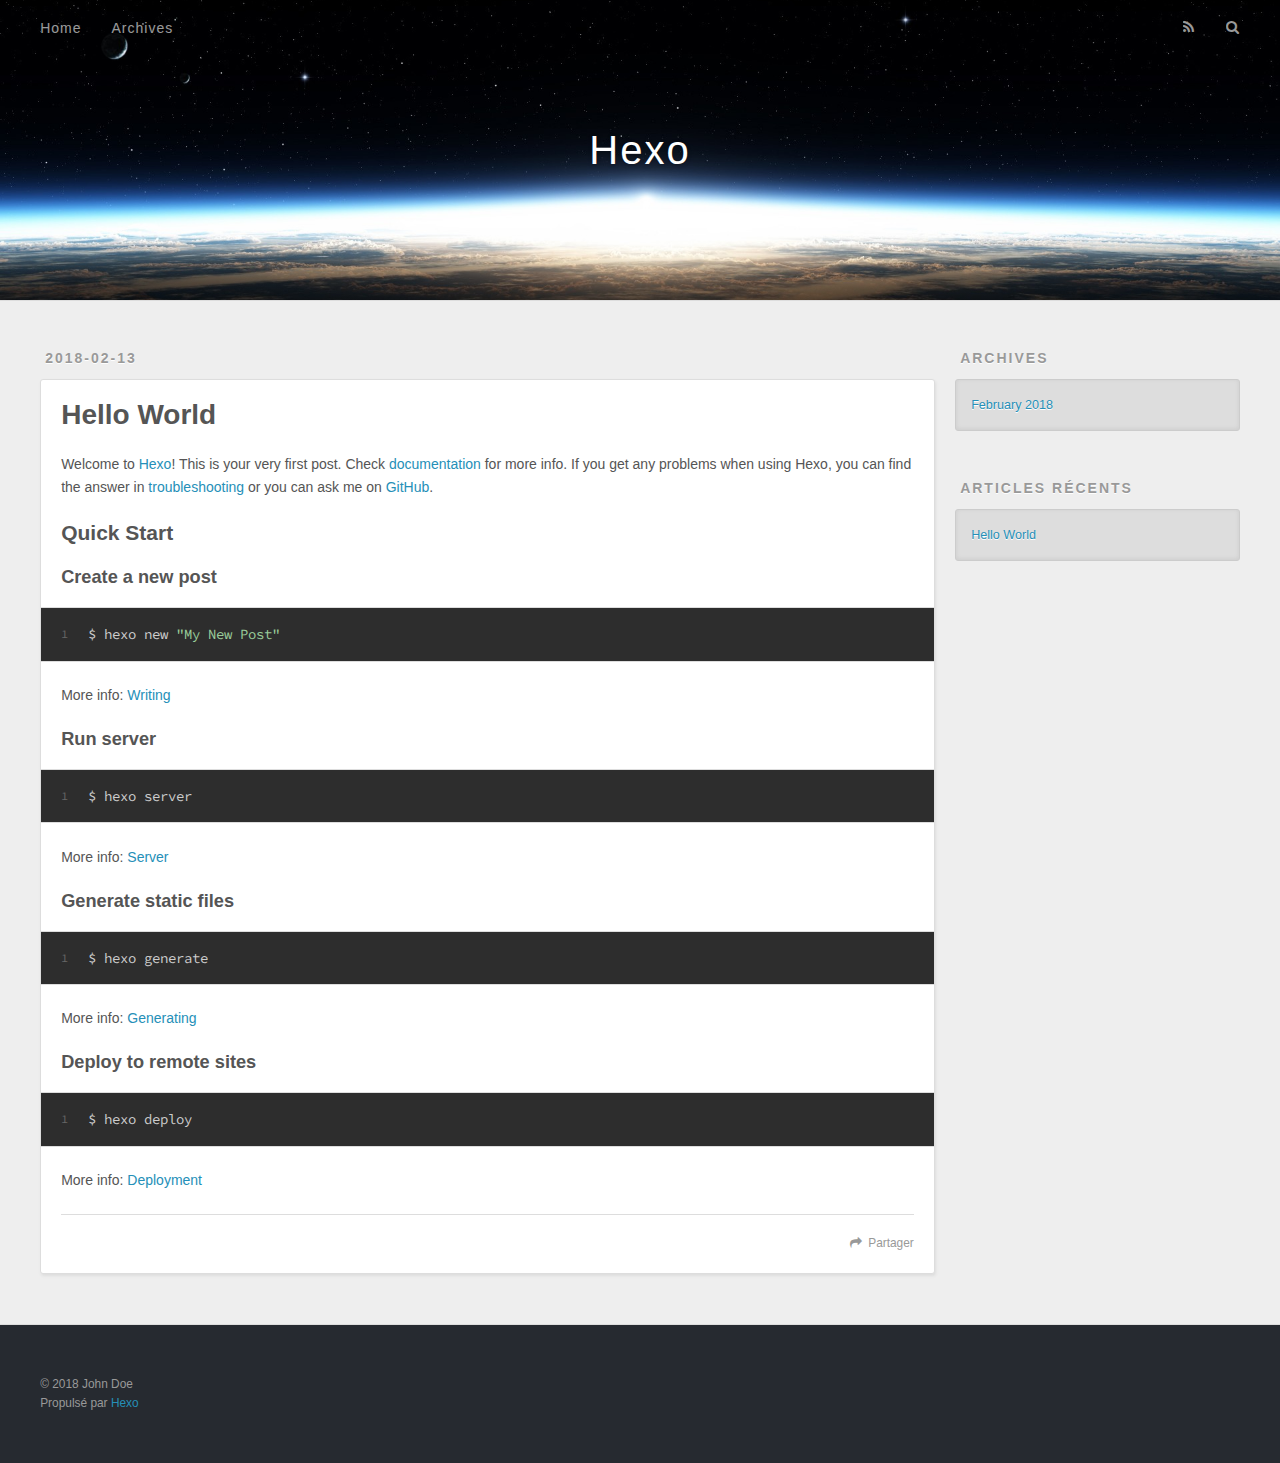
==== index.html @ 567a00db "Site updated: 2018-02-13 11:32:02" ====
<!DOCTYPE html>
<html>
<head>
  <meta charset="utf-8">
  

  
  <title>Hexo</title>
  <meta name="viewport" content="width=device-width, initial-scale=1, maximum-scale=1">
  <meta property="og:type" content="website">
<meta property="og:title" content="Hexo">
<meta property="og:url" content="http://yoursite.com/index.html">
<meta property="og:site_name" content="Hexo">
<meta name="twitter:card" content="summary">
<meta name="twitter:title" content="Hexo">
  
    <link rel="alternate" href="/atom.xml" title="Hexo" type="application/atom+xml">
  
  
    <link rel="icon" href="/favicon.png">
  
  
    <link href="//fonts.googleapis.com/css?family=Source+Code+Pro" rel="stylesheet" type="text/css">
  
  <link rel="stylesheet" href="/css/style.css">
</head>

<body>
  <div id="container">
    <div id="wrap">
      <header id="header">
  <div id="banner"></div>
  <div id="header-outer" class="outer">
    <div id="header-title" class="inner">
      <h1 id="logo-wrap">
        <a href="/" id="logo">Hexo</a>
      </h1>
      
    </div>
    <div id="header-inner" class="inner">
      <nav id="main-nav">
        <a id="main-nav-toggle" class="nav-icon"></a>
        
          <a class="main-nav-link" href="/">Home</a>
        
          <a class="main-nav-link" href="/archives">Archives</a>
        
      </nav>
      <nav id="sub-nav">
        
          <a id="nav-rss-link" class="nav-icon" href="/atom.xml" title="Flux RSS"></a>
        
        <a id="nav-search-btn" class="nav-icon" title="Rechercher"></a>
      </nav>
      <div id="search-form-wrap">
        <form action="//google.com/search" method="get" accept-charset="UTF-8" class="search-form"><input type="search" name="q" class="search-form-input" placeholder="Search"><button type="submit" class="search-form-submit">&#xF002;</button><input type="hidden" name="sitesearch" value="http://yoursite.com"></form>
      </div>
    </div>
  </div>
</header>
      <div class="outer">
        <section id="main">
  
    <article id="post-hello-world" class="article article-type-post" itemscope itemprop="blogPost">
  <div class="article-meta">
    <a href="/2018/02/13/hello-world/" class="article-date">
  <time datetime="2018-02-13T03:14:05.000Z" itemprop="datePublished">2018-02-13</time>
</a>
    
  </div>
  <div class="article-inner">
    
    
      <header class="article-header">
        
  
    <h1 itemprop="name">
      <a class="article-title" href="/2018/02/13/hello-world/">Hello World</a>
    </h1>
  

      </header>
    
    <div class="article-entry" itemprop="articleBody">
      
        <p>Welcome to <a href="https://hexo.io/" target="_blank" rel="noopener">Hexo</a>! This is your very first post. Check <a href="https://hexo.io/docs/" target="_blank" rel="noopener">documentation</a> for more info. If you get any problems when using Hexo, you can find the answer in <a href="https://hexo.io/docs/troubleshooting.html" target="_blank" rel="noopener">troubleshooting</a> or you can ask me on <a href="https://github.com/hexojs/hexo/issues" target="_blank" rel="noopener">GitHub</a>.</p>
<h2 id="Quick-Start"><a href="#Quick-Start" class="headerlink" title="Quick Start"></a>Quick Start</h2><h3 id="Create-a-new-post"><a href="#Create-a-new-post" class="headerlink" title="Create a new post"></a>Create a new post</h3><figure class="highlight bash"><table><tr><td class="gutter"><pre><span class="line">1</span><br></pre></td><td class="code"><pre><span class="line">$ hexo new <span class="string">"My New Post"</span></span><br></pre></td></tr></table></figure>
<p>More info: <a href="https://hexo.io/docs/writing.html" target="_blank" rel="noopener">Writing</a></p>
<h3 id="Run-server"><a href="#Run-server" class="headerlink" title="Run server"></a>Run server</h3><figure class="highlight bash"><table><tr><td class="gutter"><pre><span class="line">1</span><br></pre></td><td class="code"><pre><span class="line">$ hexo server</span><br></pre></td></tr></table></figure>
<p>More info: <a href="https://hexo.io/docs/server.html" target="_blank" rel="noopener">Server</a></p>
<h3 id="Generate-static-files"><a href="#Generate-static-files" class="headerlink" title="Generate static files"></a>Generate static files</h3><figure class="highlight bash"><table><tr><td class="gutter"><pre><span class="line">1</span><br></pre></td><td class="code"><pre><span class="line">$ hexo generate</span><br></pre></td></tr></table></figure>
<p>More info: <a href="https://hexo.io/docs/generating.html" target="_blank" rel="noopener">Generating</a></p>
<h3 id="Deploy-to-remote-sites"><a href="#Deploy-to-remote-sites" class="headerlink" title="Deploy to remote sites"></a>Deploy to remote sites</h3><figure class="highlight bash"><table><tr><td class="gutter"><pre><span class="line">1</span><br></pre></td><td class="code"><pre><span class="line">$ hexo deploy</span><br></pre></td></tr></table></figure>
<p>More info: <a href="https://hexo.io/docs/deployment.html" target="_blank" rel="noopener">Deployment</a></p>

      
    </div>
    <footer class="article-footer">
      <a data-url="http://yoursite.com/2018/02/13/hello-world/" data-id="cjdl3b79p00005f1wdzavxaqc" class="article-share-link">Partager</a>
      
      
    </footer>
  </div>
  
</article>


  


</section>
        
          <aside id="sidebar">
  
    

  
    

  
    
  
    
  <div class="widget-wrap">
    <h3 class="widget-title">Archives</h3>
    <div class="widget">
      <ul class="archive-list"><li class="archive-list-item"><a class="archive-list-link" href="/archives/2018/02/">February 2018</a></li></ul>
    </div>
  </div>


  
    
  <div class="widget-wrap">
    <h3 class="widget-title">Articles récents</h3>
    <div class="widget">
      <ul>
        
          <li>
            <a href="/2018/02/13/hello-world/">Hello World</a>
          </li>
        
      </ul>
    </div>
  </div>

  
</aside>
        
      </div>
      <footer id="footer">
  
  <div class="outer">
    <div id="footer-info" class="inner">
      &copy; 2018 John Doe<br>
      Propulsé par <a href="http://hexo.io/" target="_blank">Hexo</a>
    </div>
  </div>
</footer>
    </div>
    <nav id="mobile-nav">
  
    <a href="/" class="mobile-nav-link">Home</a>
  
    <a href="/archives" class="mobile-nav-link">Archives</a>
  
</nav>
    

<script src="//ajax.googleapis.com/ajax/libs/jquery/2.0.3/jquery.min.js"></script>


  <link rel="stylesheet" href="/fancybox/jquery.fancybox.css">
  <script src="/fancybox/jquery.fancybox.pack.js"></script>


<script src="/js/script.js"></script>



  </div>
</body>
</html>
---- css/style.css ----
body {
  width: 100%;
}
body:before,
body:after {
  content: "";
  display: table;
}
body:after {
  clear: both;
}
html,
body,
div,
span,
applet,
object,
iframe,
h1,
h2,
h3,
h4,
h5,
h6,
p,
blockquote,
pre,
a,
abbr,
acronym,
address,
big,
cite,
code,
del,
dfn,
em,
img,
ins,
kbd,
q,
s,
samp,
small,
strike,
strong,
sub,
sup,
tt,
var,
dl,
dt,
dd,
ol,
ul,
li,
fieldset,
form,
label,
legend,
table,
caption,
tbody,
tfoot,
thead,
tr,
th,
td {
  margin: 0;
  padding: 0;
  border: 0;
  outline: 0;
  font-weight: inherit;
  font-style: inherit;
  font-family: inherit;
  font-size: 100%;
  vertical-align: baseline;
}
body {
  line-height: 1;
  color: #000;
  background: #fff;
}
ol,
ul {
  list-style: none;
}
table {
  border-collapse: separate;
  border-spacing: 0;
  vertical-align: middle;
}
caption,
th,
td {
  text-align: left;
  font-weight: normal;
  vertical-align: middle;
}
a img {
  border: none;
}
input,
button {
  margin: 0;
  padding: 0;
}
input::-moz-focus-inner,
button::-moz-focus-inner {
  border: 0;
  padding: 0;
}
@font-face {
  font-family: FontAwesome;
  font-style: normal;
  font-weight: normal;
  src: url("fonts/fontawesome-webfont.eot?v=#4.0.3");
  src: url("fonts/fontawesome-webfont.eot?#iefix&v=#4.0.3") format("embedded-opentype"), url("fonts/fontawesome-webfont.woff?v=#4.0.3") format("woff"), url("fonts/fontawesome-webfont.ttf?v=#4.0.3") format("truetype"), url("fonts/fontawesome-webfont.svg#fontawesomeregular?v=#4.0.3") format("svg");
}
html,
body,
#container {
  height: 100%;
}
body {
  background: #eee;
  font: 14px -apple-system, BlinkMacSystemFont, "Segoe UI", "Roboto", "Oxygen", "Ubuntu", "Cantarell", "Fira Sans", "Droid Sans", "Helvetica Neue", sans-serif;
  -webkit-text-size-adjust: 100%;
}
.outer {
  max-width: 1220px;
  margin: 0 auto;
  padding: 0 20px;
}
.outer:before,
.outer:after {
  content: "";
  display: table;
}
.outer:after {
  clear: both;
}
.inner {
  display: inline;
  float: left;
  width: 98.33333333333333%;
  margin: 0 0.833333333333333%;
}
.left,
.alignleft {
  float: left;
}
.right,
.alignright {
  float: right;
}
.clear {
  clear: both;
}
#container {
  position: relative;
}
.mobile-nav-on {
  overflow: hidden;
}
#wrap {
  height: 100%;
  width: 100%;
  position: absolute;
  top: 0;
  left: 0;
  -webkit-transition: 0.2s ease-out;
  -moz-transition: 0.2s ease-out;
  -ms-transition: 0.2s ease-out;
  transition: 0.2s ease-out;
  z-index: 1;
  background: #eee;
}
.mobile-nav-on #wrap {
  left: 280px;
}
@media screen and (min-width: 768px) {
  #main {
    display: inline;
    float: left;
    width: 73.33333333333333%;
    margin: 0 0.833333333333333%;
  }
}
.article-date,
.article-category-link,
.archive-year,
.widget-title {
  text-decoration: none;
  text-transform: uppercase;
  letter-spacing: 2px;
  color: #999;
  margin-bottom: 1em;
  margin-left: 5px;
  line-height: 1em;
  text-shadow: 0 1px #fff;
  font-weight: bold;
}
.article-inner,
.archive-article-inner {
  background: #fff;
  -webkit-box-shadow: 1px 2px 3px #ddd;
  box-shadow: 1px 2px 3px #ddd;
  border: 1px solid #ddd;
  border-radius: 3px;
}
.article-entry h1,
.widget h1 {
  font-size: 2em;
}
.article-entry h2,
.widget h2 {
  font-size: 1.5em;
}
.article-entry h3,
.widget h3 {
  font-size: 1.3em;
}
.article-entry h4,
.widget h4 {
  font-size: 1.2em;
}
.article-entry h5,
.widget h5 {
  font-size: 1em;
}
.article-entry h6,
.widget h6 {
  font-size: 1em;
  color: #999;
}
.article-entry hr,
.widget hr {
  border: 1px dashed #ddd;
}
.article-entry strong,
.widget strong {
  font-weight: bold;
}
.article-entry em,
.widget em,
.article-entry cite,
.widget cite {
  font-style: italic;
}
.article-entry sup,
.widget sup,
.article-entry sub,
.widget sub {
  font-size: 0.75em;
  line-height: 0;
  position: relative;
  vertical-align: baseline;
}
.article-entry sup,
.widget sup {
  top: -0.5em;
}
.article-entry sub,
.widget sub {
  bottom: -0.2em;
}
.article-entry small,
.widget small {
  font-size: 0.85em;
}
.article-entry acronym,
.widget acronym,
.article-entry abbr,
.widget abbr {
  border-bottom: 1px dotted;
}
.article-entry ul,
.widget ul,
.article-entry ol,
.widget ol,
.article-entry dl,
.widget dl {
  margin: 0 20px;
  line-height: 1.6em;
}
.article-entry ul ul,
.widget ul ul,
.article-entry ol ul,
.widget ol ul,
.article-entry ul ol,
.widget ul ol,
.article-entry ol ol,
.widget ol ol {
  margin-top: 0;
  margin-bottom: 0;
}
.article-entry ul,
.widget ul {
  list-style: disc;
}
.article-entry ol,
.widget ol {
  list-style: decimal;
}
.article-entry dt,
.widget dt {
  font-weight: bold;
}
#header {
  height: 300px;
  position: relative;
  border-bottom: 1px solid #ddd;
}
#header:before,
#header:after {
  content: "";
  position: absolute;
  left: 0;
  right: 0;
  height: 40px;
}
#header:before {
  top: 0;
  background: -webkit-linear-gradient(rgba(0,0,0,0.2), transparent);
  background: -moz-linear-gradient(rgba(0,0,0,0.2), transparent);
  background: -ms-linear-gradient(rgba(0,0,0,0.2), transparent);
  background: linear-gradient(rgba(0,0,0,0.2), transparent);
}
#header:after {
  bottom: 0;
  background: -webkit-linear-gradient(transparent, rgba(0,0,0,0.2));
  background: -moz-linear-gradient(transparent, rgba(0,0,0,0.2));
  background: -ms-linear-gradient(transparent, rgba(0,0,0,0.2));
  background: linear-gradient(transparent, rgba(0,0,0,0.2));
}
#header-outer {
  height: 100%;
  position: relative;
}
#header-inner {
  position: relative;
  overflow: hidden;
}
#banner {
  position: absolute;
  top: 0;
  left: 0;
  width: 100%;
  height: 100%;
  background: url("images/banner.jpg") center #000;
  -webkit-background-size: cover;
  -moz-background-size: cover;
  background-size: cover;
  z-index: -1;
}
#header-title {
  text-align: center;
  height: 40px;
  position: absolute;
  top: 50%;
  left: 0;
  margin-top: -20px;
}
#logo,
#subtitle {
  text-decoration: none;
  color: #fff;
  font-weight: 300;
  text-shadow: 0 1px 4px rgba(0,0,0,0.3);
}
#logo {
  font-size: 40px;
  line-height: 40px;
  letter-spacing: 2px;
}
#subtitle {
  font-size: 16px;
  line-height: 16px;
  letter-spacing: 1px;
}
#subtitle-wrap {
  margin-top: 16px;
}
#main-nav {
  float: left;
  margin-left: -15px;
}
.nav-icon,
.main-nav-link {
  float: left;
  color: #fff;
  opacity: 0.6;
  text-decoration: none;
  text-shadow: 0 1px rgba(0,0,0,0.2);
  -webkit-transition: opacity 0.2s;
  -moz-transition: opacity 0.2s;
  -ms-transition: opacity 0.2s;
  transition: opacity 0.2s;
  display: block;
  padding: 20px 15px;
}
.nav-icon:hover,
.main-nav-link:hover {
  opacity: 1;
}
.nav-icon {
  font-family: FontAwesome;
  text-align: center;
  font-size: 14px;
  width: 14px;
  height: 14px;
  padding: 20px 15px;
  position: relative;
  cursor: pointer;
}
.main-nav-link {
  font-weight: 300;
  letter-spacing: 1px;
}
@media screen and (max-width: 479px) {
  .main-nav-link {
    display: none;
  }
}
#main-nav-toggle {
  display: none;
}
#main-nav-toggle:before {
  content: "\f0c9";
}
@media screen and (max-width: 479px) {
  #main-nav-toggle {
    display: block;
  }
}
#sub-nav {
  float: right;
  margin-right: -15px;
}
#nav-rss-link:before {
  content: "\f09e";
}
#nav-search-btn:before {
  content: "\f002";
}
#search-form-wrap {
  position: absolute;
  top: 15px;
  width: 150px;
  height: 30px;
  right: -150px;
  opacity: 0;
  -webkit-transition: 0.2s ease-out;
  -moz-transition: 0.2s ease-out;
  -ms-transition: 0.2s ease-out;
  transition: 0.2s ease-out;
}
#search-form-wrap.on {
  opacity: 1;
  right: 0;
}
@media screen and (max-width: 479px) {
  #search-form-wrap {
    width: 100%;
    right: -100%;
  }
}
.search-form {
  position: absolute;
  top: 0;
  left: 0;
  right: 0;
  background: #fff;
  padding: 5px 15px;
  border-radius: 15px;
  -webkit-box-shadow: 0 0 10px rgba(0,0,0,0.3);
  box-shadow: 0 0 10px rgba(0,0,0,0.3);
}
.search-form-input {
  border: none;
  background: none;
  color: #555;
  width: 100%;
  font: 13px -apple-system, BlinkMacSystemFont, "Segoe UI", "Roboto", "Oxygen", "Ubuntu", "Cantarell", "Fira Sans", "Droid Sans", "Helvetica Neue", sans-serif;
  outline: none;
}
.search-form-input::-webkit-search-results-decoration,
.search-form-input::-webkit-search-cancel-button {
  -webkit-appearance: none;
}
.search-form-submit {
  position: absolute;
  top: 50%;
  right: 10px;
  margin-top: -7px;
  font: 13px FontAwesome;
  border: none;
  background: none;
  color: #bbb;
  cursor: pointer;
}
.search-form-submit:hover,
.search-form-submit:focus {
  color: #777;
}
.article {
  margin: 50px 0;
}
.article-inner {
  overflow: hidden;
}
.article-meta:before,
.article-meta:after {
  content: "";
  display: table;
}
.article-meta:after {
  clear: both;
}
.article-date {
  float: left;
}
.article-category {
  float: left;
  line-height: 1em;
  color: #ccc;
  text-shadow: 0 1px #fff;
  margin-left: 8px;
}
.article-category:before {
  content: "\2022";
}
.article-category-link {
  margin: 0 12px 1em;
}
.article-header {
  padding: 20px 20px 0;
}
.article-title {
  text-decoration: none;
  font-size: 2em;
  font-weight: bold;
  color: #555;
  line-height: 1.1em;
  -webkit-transition: color 0.2s;
  -moz-transition: color 0.2s;
  -ms-transition: color 0.2s;
  transition: color 0.2s;
}
a.article-title:hover {
  color: #258fb8;
}
.article-entry {
  color: #555;
  padding: 0 20px;
}
.article-entry:before,
.article-entry:after {
  content: "";
  display: table;
}
.article-entry:after {
  clear: both;
}
.article-entry p,
.article-entry table {
  line-height: 1.6em;
  margin: 1.6em 0;
}
.article-entry h1,
.article-entry h2,
.article-entry h3,
.article-entry h4,
.article-entry h5,
.article-entry h6 {
  font-weight: bold;
}
.article-entry h1,
.article-entry h2,
.article-entry h3,
.article-entry h4,
.article-entry h5,
.article-entry h6 {
  line-height: 1.1em;
  margin: 1.1em 0;
}
.article-entry a {
  color: #258fb8;
  text-decoration: none;
}
.article-entry a:hover {
  text-decoration: underline;
}
.article-entry ul,
.article-entry ol,
.article-entry dl {
  margin-top: 1.6em;
  margin-bottom: 1.6em;
}
.article-entry img,
.article-entry video {
  max-width: 100%;
  height: auto;
  display: block;
  margin: auto;
}
.article-entry iframe {
  border: none;
}
.article-entry table {
  width: 100%;
  border-collapse: collapse;
  border-spacing: 0;
}
.article-entry th {
  font-weight: bold;
  border-bottom: 3px solid #ddd;
  padding-bottom: 0.5em;
}
.article-entry td {
  border-bottom: 1px solid #ddd;
  padding: 10px 0;
}
.article-entry blockquote {
  font-family: Georgia, "Times New Roman", serif;
  font-size: 1.4em;
  margin: 1.6em 20px;
  text-align: center;
}
.article-entry blockquote footer {
  font-size: 14px;
  margin: 1.6em 0;
  font-family: -apple-system, BlinkMacSystemFont, "Segoe UI", "Roboto", "Oxygen", "Ubuntu", "Cantarell", "Fira Sans", "Droid Sans", "Helvetica Neue", sans-serif;
}
.article-entry blockquote footer cite:before {
  content: "—";
  padding: 0 0.5em;
}
.article-entry .pullquote {
  text-align: left;
  width: 45%;
  margin: 0;
}
.article-entry .pullquote.left {
  margin-left: 0.5em;
  margin-right: 1em;
}
.article-entry .pullquote.right {
  margin-right: 0.5em;
  margin-left: 1em;
}
.article-entry .caption {
  color: #999;
  display: block;
  font-size: 0.9em;
  margin-top: 0.5em;
  position: relative;
  text-align: center;
}
.article-entry .video-container {
  position: relative;
  padding-top: 56.25%;
  height: 0;
  overflow: hidden;
}
.article-entry .video-container iframe,
.article-entry .video-container object,
.article-entry .video-container embed {
  position: absolute;
  top: 0;
  left: 0;
  width: 100%;
  height: 100%;
  margin-top: 0;
}
.article-more-link a {
  display: inline-block;
  line-height: 1em;
  padding: 6px 15px;
  border-radius: 15px;
  background: #eee;
  color: #999;
  text-shadow: 0 1px #fff;
  text-decoration: none;
}
.article-more-link a:hover {
  background: #258fb8;
  color: #fff;
  text-decoration: none;
  text-shadow: 0 1px #1e7293;
}
.article-footer {
  font-size: 0.85em;
  line-height: 1.6em;
  border-top: 1px solid #ddd;
  padding-top: 1.6em;
  margin: 0 20px 20px;
}
.article-footer:before,
.article-footer:after {
  content: "";
  display: table;
}
.article-footer:after {
  clear: both;
}
.article-footer a {
  color: #999;
  text-decoration: none;
}
.article-footer a:hover {
  color: #555;
}
.article-tag-list-item {
  float: left;
  margin-right: 10px;
}
.article-tag-list-link:before {
  content: "#";
}
.article-comment-link {
  float: right;
}
.article-comment-link:before {
  content: "\f075";
  font-family: FontAwesome;
  padding-right: 8px;
}
.article-share-link {
  cursor: pointer;
  float: right;
  margin-left: 20px;
}
.article-share-link:before {
  content: "\f064";
  font-family: FontAwesome;
  padding-right: 6px;
}
#article-nav {
  position: relative;
}
#article-nav:before,
#article-nav:after {
  content: "";
  display: table;
}
#article-nav:after {
  clear: both;
}
@media screen and (min-width: 768px) {
  #article-nav {
    margin: 50px 0;
  }
  #article-nav:before {
    width: 8px;
    height: 8px;
    position: absolute;
    top: 50%;
    left: 50%;
    margin-top: -4px;
    margin-left: -4px;
    content: "";
    border-radius: 50%;
    background: #ddd;
    -webkit-box-shadow: 0 1px 2px #fff;
    box-shadow: 0 1px 2px #fff;
  }
}
.article-nav-link-wrap {
  text-decoration: none;
  text-shadow: 0 1px #fff;
  color: #999;
  -webkit-box-sizing: border-box;
  -moz-box-sizing: border-box;
  box-sizing: border-box;
  margin-top: 50px;
  text-align: center;
  display: block;
}
.article-nav-link-wrap:hover {
  color: #555;
}
@media screen and (min-width: 768px) {
  .article-nav-link-wrap {
    width: 50%;
    margin-top: 0;
  }
}
@media screen and (min-width: 768px) {
  #article-nav-newer {
    float: left;
    text-align: right;
    padding-right: 20px;
  }
}
@media screen and (min-width: 768px) {
  #article-nav-older {
    float: right;
    text-align: left;
    padding-left: 20px;
  }
}
.article-nav-caption {
  text-transform: uppercase;
  letter-spacing: 2px;
  color: #ddd;
  line-height: 1em;
  font-weight: bold;
}
#article-nav-newer .article-nav-caption {
  margin-right: -2px;
}
.article-nav-title {
  font-size: 0.85em;
  line-height: 1.6em;
  margin-top: 0.5em;
}
.article-share-box {
  position: absolute;
  display: none;
  background: #fff;
  -webkit-box-shadow: 1px 2px 10px rgba(0,0,0,0.2);
  box-shadow: 1px 2px 10px rgba(0,0,0,0.2);
  border-radius: 3px;
  margin-left: -145px;
  overflow: hidden;
  z-index: 1;
}
.article-share-box.on {
  display: block;
}
.article-share-input {
  width: 100%;
  background: none;
  -webkit-box-sizing: border-box;
  -moz-box-sizing: border-box;
  box-sizing: border-box;
  font: 14px -apple-system, BlinkMacSystemFont, "Segoe UI", "Roboto", "Oxygen", "Ubuntu", "Cantarell", "Fira Sans", "Droid Sans", "Helvetica Neue", sans-serif;
  padding: 0 15px;
  color: #555;
  outline: none;
  border: 1px solid #ddd;
  border-radius: 3px 3px 0 0;
  height: 36px;
  line-height: 36px;
}
.article-share-links {
  background: #eee;
}
.article-share-links:before,
.article-share-links:after {
  content: "";
  display: table;
}
.article-share-links:after {
  clear: both;
}
.article-share-twitter,
.article-share-facebook,
.article-share-pinterest,
.article-share-google {
  width: 50px;
  height: 36px;
  display: block;
  float: left;
  position: relative;
  color: #999;
  text-shadow: 0 1px #fff;
}
.article-share-twitter:before,
.article-share-facebook:before,
.article-share-pinterest:before,
.article-share-google:before {
  font-size: 20px;
  font-family: FontAwesome;
  width: 20px;
  height: 20px;
  position: absolute;
  top: 50%;
  left: 50%;
  margin-top: -10px;
  margin-left: -10px;
  text-align: center;
}
.article-share-twitter:hover,
.article-share-facebook:hover,
.article-share-pinterest:hover,
.article-share-google:hover {
  color: #fff;
}
.article-share-twitter:before {
  content: "\f099";
}
.article-share-twitter:hover {
  background: #00aced;
  text-shadow: 0 1px #008abe;
}
.article-share-facebook:before {
  content: "\f09a";
}
.article-share-facebook:hover {
  background: #3b5998;
  text-shadow: 0 1px #2f477a;
}
.article-share-pinterest:before {
  content: "\f0d2";
}
.article-share-pinterest:hover {
  background: #cb2027;
  text-shadow: 0 1px #a21a1f;
}
.article-share-google:before {
  content: "\f0d5";
}
.article-share-google:hover {
  background: #dd4b39;
  text-shadow: 0 1px #be3221;
}
.article-gallery {
  background: #000;
  position: relative;
}
.article-gallery-photos {
  position: relative;
  overflow: hidden;
}
.article-gallery-img {
  display: none;
  max-width: 100%;
}
.article-gallery-img:first-child {
  display: block;
}
.article-gallery-img.loaded {
  position: absolute;
  display: block;
}
.article-gallery-img img {
  display: block;
  max-width: 100%;
  margin: 0 auto;
}
#comments {
  background: #fff;
  -webkit-box-shadow: 1px 2px 3px #ddd;
  box-shadow: 1px 2px 3px #ddd;
  padding: 20px;
  border: 1px solid #ddd;
  border-radius: 3px;
  margin: 50px 0;
}
#comments a {
  color: #258fb8;
}
.archives-wrap {
  margin: 50px 0;
}
.archives:before,
.archives:after {
  content: "";
  display: table;
}
.archives:after {
  clear: both;
}
.archive-year-wrap {
  margin-bottom: 1em;
}
.archives {
  -webkit-column-gap: 10px;
  -moz-column-gap: 10px;
  column-gap: 10px;
}
@media screen and (min-width: 480px) and (max-width: 767px) {
  .archives {
    -webkit-column-count: 2;
    -moz-column-count: 2;
    column-count: 2;
  }
}
@media screen and (min-width: 768px) {
  .archives {
    -webkit-column-count: 3;
    -moz-column-count: 3;
    column-count: 3;
  }
}
.archive-article {
  -webkit-column-break-inside: avoid;
  page-break-inside: avoid;
  overflow: hidden;
  break-inside: avoid-column;
}
.archive-article-inner {
  padding: 10px;
  margin-bottom: 15px;
}
.archive-article-title {
  text-decoration: none;
  font-weight: bold;
  color: #555;
  -webkit-transition: color 0.2s;
  -moz-transition: color 0.2s;
  -ms-transition: color 0.2s;
  transition: color 0.2s;
  line-height: 1.6em;
}
.archive-article-title:hover {
  color: #258fb8;
}
.archive-article-footer {
  margin-top: 1em;
}
.archive-article-date {
  color: #999;
  text-decoration: none;
  font-size: 0.85em;
  line-height: 1em;
  margin-bottom: 0.5em;
  display: block;
}
#page-nav {
  margin: 50px auto;
  background: #fff;
  -webkit-box-shadow: 1px 2px 3px #ddd;
  box-shadow: 1px 2px 3px #ddd;
  border: 1px solid #ddd;
  border-radius: 3px;
  text-align: center;
  color: #999;
  overflow: hidden;
}
#page-nav:before,
#page-nav:after {
  content: "";
  display: table;
}
#page-nav:after {
  clear: both;
}
#page-nav a,
#page-nav span {
  padding: 10px 20px;
  line-height: 1;
  height: 2ex;
}
#page-nav a {
  color: #999;
  text-decoration: none;
}
#page-nav a:hover {
  background: #999;
  color: #fff;
}
#page-nav .prev {
  float: left;
}
#page-nav .next {
  float: right;
}
#page-nav .page-number {
  display: inline-block;
}
@media screen and (max-width: 479px) {
  #page-nav .page-number {
    display: none;
  }
}
#page-nav .current {
  color: #555;
  font-weight: bold;
}
#page-nav .space {
  color: #ddd;
}
#footer {
  background: #262a30;
  padding: 50px 0;
  border-top: 1px solid #ddd;
  color: #999;
}
#footer a {
  color: #258fb8;
  text-decoration: none;
}
#footer a:hover {
  text-decoration: underline;
}
#footer-info {
  line-height: 1.6em;
  font-size: 0.85em;
}
.article-entry pre,
.article-entry .highlight {
  background: #2d2d2d;
  margin: 0 -20px;
  padding: 15px 20px;
  border-style: solid;
  border-color: #ddd;
  border-width: 1px 0;
  overflow: auto;
  color: #ccc;
  line-height: 22.400000000000002px;
}
.article-entry .highlight .gutter pre,
.article-entry .gist .gist-file .gist-data .line-numbers {
  color: #666;
  font-size: 0.85em;
}
.article-entry pre,
.article-entry code {
  font-family: "Source Code Pro", Consolas, Monaco, Menlo, Consolas, monospace;
}
.article-entry code {
  background: #eee;
  text-shadow: 0 1px #fff;
  padding: 0 0.3em;
}
.article-entry pre code {
  background: none;
  text-shadow: none;
  padding: 0;
}
.article-entry .highlight pre {
  border: none;
  margin: 0;
  padding: 0;
}
.article-entry .highlight table {
  margin: 0;
  width: auto;
}
.article-entry .highlight td {
  border: none;
  padding: 0;
}
.article-entry .highlight figcaption {
  font-size: 0.85em;
  color: #999;
  line-height: 1em;
  margin-bottom: 1em;
}
.article-entry .highlight figcaption:before,
.article-entry .highlight figcaption:after {
  content: "";
  display: table;
}
.article-entry .highlight figcaption:after {
  clear: both;
}
.article-entry .highlight figcaption a {
  float: right;
}
.article-entry .highlight .gutter pre {
  text-align: right;
  padding-right: 20px;
}
.article-entry .highlight .line {
  height: 22.400000000000002px;
}
.article-entry .highlight .line.marked {
  background: #515151;
}
.article-entry .gist {
  margin: 0 -20px;
  border-style: solid;
  border-color: #ddd;
  border-width: 1px 0;
  background: #2d2d2d;
  padding: 15px 20px 15px 0;
}
.article-entry .gist .gist-file {
  border: none;
  font-family: "Source Code Pro", Consolas, Monaco, Menlo, Consolas, monospace;
  margin: 0;
}
.article-entry .gist .gist-file .gist-data {
  background: none;
  border: none;
}
.article-entry .gist .gist-file .gist-data .line-numbers {
  background: none;
  border: none;
  padding: 0 20px 0 0;
}
.article-entry .gist .gist-file .gist-data .line-data {
  padding: 0 !important;
}
.article-entry .gist .gist-file .highlight {
  margin: 0;
  padding: 0;
  border: none;
}
.article-entry .gist .gist-file .gist-meta {
  background: #2d2d2d;
  color: #999;
  font: 0.85em -apple-system, BlinkMacSystemFont, "Segoe UI", "Roboto", "Oxygen", "Ubuntu", "Cantarell", "Fira Sans", "Droid Sans", "Helvetica Neue", sans-serif;
  text-shadow: 0 0;
  padding: 0;
  margin-top: 1em;
  margin-left: 20px;
}
.article-entry .gist .gist-file .gist-meta a {
  color: #258fb8;
  font-weight: normal;
}
.article-entry .gist .gist-file .gist-meta a:hover {
  text-decoration: underline;
}
pre .comment,
pre .title {
  color: #999;
}
pre .variable,
pre .attribute,
pre .tag,
pre .regexp,
pre .ruby .constant,
pre .xml .tag .title,
pre .xml .pi,
pre .xml .doctype,
pre .html .doctype,
pre .css .id,
pre .css .class,
pre .css .pseudo {
  color: #f2777a;
}
pre .number,
pre .preprocessor,
pre .built_in,
pre .literal,
pre .params,
pre .constant {
  color: #f99157;
}
pre .class,
pre .ruby .class .title,
pre .css .rules .attribute {
  color: #9c9;
}
pre .string,
pre .value,
pre .inheritance,
pre .header,
pre .ruby .symbol,
pre .xml .cdata {
  color: #9c9;
}
pre .css .hexcolor {
  color: #6cc;
}
pre .function,
pre .python .decorator,
pre .python .title,
pre .ruby .function .title,
pre .ruby .title .keyword,
pre .perl .sub,
pre .javascript .title,
pre .coffeescript .title {
  color: #69c;
}
pre .keyword,
pre .javascript .function {
  color: #c9c;
}
@media screen and (max-width: 479px) {
  #mobile-nav {
    position: absolute;
    top: 0;
    left: 0;
    width: 280px;
    height: 100%;
    background: #191919;
    border-right: 1px solid #fff;
  }
}
@media screen and (max-width: 479px) {
  .mobile-nav-link {
    display: block;
    color: #999;
    text-decoration: none;
    padding: 15px 20px;
    font-weight: bold;
  }
  .mobile-nav-link:hover {
    color: #fff;
  }
}
@media screen and (min-width: 768px) {
  #sidebar {
    display: inline;
    float: left;
    width: 23.333333333333332%;
    margin: 0 0.833333333333333%;
  }
}
.widget-wrap {
  margin: 50px 0;
}
.widget {
  color: #777;
  text-shadow: 0 1px #fff;
  background: #ddd;
  -webkit-box-shadow: 0 -1px 4px #ccc inset;
  box-shadow: 0 -1px 4px #ccc inset;
  border: 1px solid #ccc;
  padding: 15px;
  border-radius: 3px;
}
.widget a {
  color: #258fb8;
  text-decoration: none;
}
.widget a:hover {
  text-decoration: underline;
}
.widget ul ul,
.widget ol ul,
.widget dl ul,
.widget ul ol,
.widget ol ol,
.widget dl ol,
.widget ul dl,
.widget ol dl,
.widget dl dl {
  margin-left: 15px;
  list-style: disc;
}
.widget {
  line-height: 1.6em;
  word-wrap: break-word;
  font-size: 0.9em;
}
.widget ul,
.widget ol {
  list-style: none;
  margin: 0;
}
.widget ul ul,
.widget ol ul,
.widget ul ol,
.widget ol ol {
  margin: 0 20px;
}
.widget ul ul,
.widget ol ul {
  list-style: disc;
}
.widget ul ol,
.widget ol ol {
  list-style: decimal;
}
.category-list-count,
.tag-list-count,
.archive-list-count {
  padding-left: 5px;
  color: #999;
  font-size: 0.85em;
}
.category-list-count:before,
.tag-list-count:before,
.archive-list-count:before {
  content: "(";
}
.category-list-count:after,
.tag-list-count:after,
.archive-list-count:after {
  content: ")";
}
.tagcloud a {
  margin-right: 5px;
  display: inline-block;
}
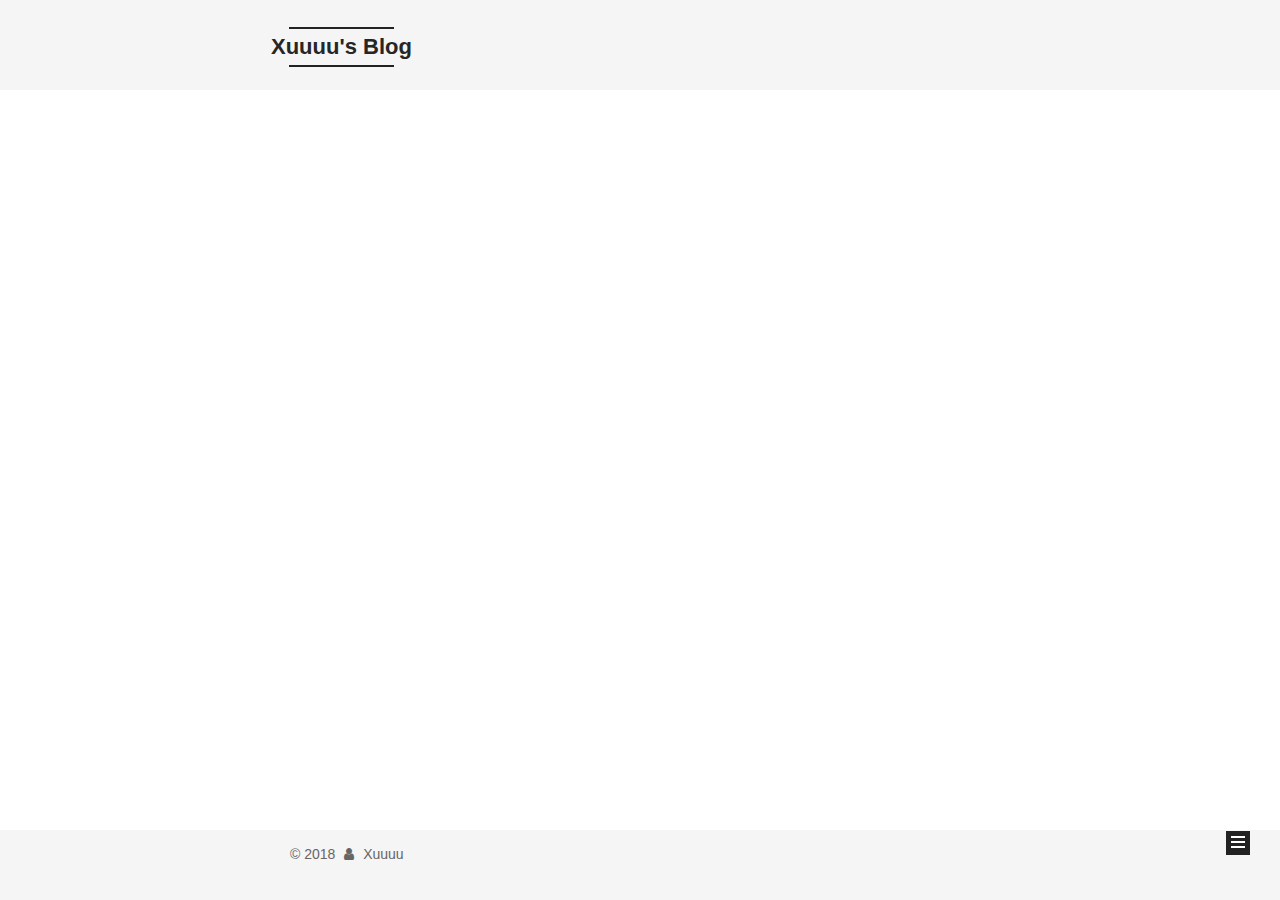
==== commit 506fc27c: "Site updated: 2018-02-13 17:18:20" ====
--- a/index.html
+++ b/index.html
@@ -1,183 +1,618 @@
 <!DOCTYPE html>
-<html>
+
+
+
+  
+
+
+<html class="theme-next mist use-motion" lang="zh-Hans">
 <head>
-  <meta charset="utf-8">
-  
-
-  
-  <title>Hexo</title>
-  <meta name="viewport" content="width=device-width, initial-scale=1, maximum-scale=1">
-  <meta property="og:type" content="website">
-<meta property="og:title" content="Hexo">
+  <meta charset="UTF-8"/>
+<meta http-equiv="X-UA-Compatible" content="IE=edge" />
+<meta name="viewport" content="width=device-width, initial-scale=1, maximum-scale=1"/>
+<meta name="theme-color" content="#222">
+
+
+
+
+
+
+
+
+
+<meta http-equiv="Cache-Control" content="no-transform" />
+<meta http-equiv="Cache-Control" content="no-siteapp" />
+
+
+
+
+
+
+
+
+
+
+
+
+
+
+
+
+  
+  
+  <link href="/lib/fancybox/source/jquery.fancybox.css?v=2.1.5" rel="stylesheet" type="text/css" />
+
+
+
+
+
+
+
+<link href="/lib/font-awesome/css/font-awesome.min.css?v=4.6.2" rel="stylesheet" type="text/css" />
+
+<link href="/css/main.css?v=5.1.4" rel="stylesheet" type="text/css" />
+
+
+  <link rel="apple-touch-icon" sizes="180x180" href="/images/logo_x.png?v=5.1.4">
+
+
+  <link rel="icon" type="image/png" sizes="32x32" href="/images/logo_x.png?v=5.1.4">
+
+
+  <link rel="icon" type="image/png" sizes="16x16" href="/images/logo_x.png?v=5.1.4">
+
+
+
+
+
+
+  <meta name="keywords" content="Hexo, NexT, Xuuuu, Blog" />
+
+
+
+
+
+
+
+
+
+
+<meta property="og:type" content="website">
+<meta property="og:title" content="Xuuuu&#39;s Blog">
 <meta property="og:url" content="http://yoursite.com/index.html">
-<meta property="og:site_name" content="Hexo">
+<meta property="og:site_name" content="Xuuuu&#39;s Blog">
+<meta property="og:locale" content="zh-Hans">
 <meta name="twitter:card" content="summary">
-<meta name="twitter:title" content="Hexo">
-  
-    <link rel="alternate" href="/atom.xml" title="Hexo" type="application/atom+xml">
-  
-  
-    <link rel="icon" href="/favicon.png">
-  
-  
-    <link href="//fonts.googleapis.com/css?family=Source+Code+Pro" rel="stylesheet" type="text/css">
-  
-  <link rel="stylesheet" href="/css/style.css">
+<meta name="twitter:title" content="Xuuuu&#39;s Blog">
+
+
+
+<script type="text/javascript" id="hexo.configurations">
+  var NexT = window.NexT || {};
+  var CONFIG = {
+    root: '/',
+    scheme: 'Mist',
+    version: '5.1.4',
+    sidebar: {"position":"left","display":"post","offset":12,"b2t":false,"scrollpercent":false,"onmobile":false},
+    fancybox: true,
+    tabs: true,
+    motion: {"enable":true,"async":false,"transition":{"post_block":"fadeIn","post_header":"slideDownIn","post_body":"slideDownIn","coll_header":"slideLeftIn","sidebar":"slideUpIn"}},
+    duoshuo: {
+      userId: '0',
+      author: '博主'
+    },
+    algolia: {
+      applicationID: '',
+      apiKey: '',
+      indexName: '',
+      hits: {"per_page":10},
+      labels: {"input_placeholder":"Search for Posts","hits_empty":"We didn't find any results for the search: ${query}","hits_stats":"${hits} results found in ${time} ms"}
+    }
+  };
+</script>
+
+
+
+  <link rel="canonical" href="http://yoursite.com/"/>
+
+
+
+
+
+  <title>Xuuuu's Blog</title>
+  
+
+
+
+
+
+
+
+
 </head>
 
-<body>
-  <div id="container">
-    <div id="wrap">
-      <header id="header">
-  <div id="banner"></div>
-  <div id="header-outer" class="outer">
-    <div id="header-title" class="inner">
-      <h1 id="logo-wrap">
-        <a href="/" id="logo">Hexo</a>
-      </h1>
-      
+<body itemscope itemtype="http://schema.org/WebPage" lang="zh-Hans">
+
+  
+  
+    
+  
+
+  <div class="container sidebar-position-left 
+  page-home">
+    <div class="headband"></div>
+
+    <header id="header" class="header" itemscope itemtype="http://schema.org/WPHeader">
+      <div class="header-inner"><div class="site-brand-wrapper">
+  <div class="site-meta ">
+    
+
+    <div class="custom-logo-site-title">
+      <a href="/"  class="brand" rel="start">
+        <span class="logo-line-before"><i></i></span>
+        <span class="site-title">Xuuuu's Blog</span>
+        <span class="logo-line-after"><i></i></span>
+      </a>
     </div>
-    <div id="header-inner" class="inner">
-      <nav id="main-nav">
-        <a id="main-nav-toggle" class="nav-icon"></a>
-        
-          <a class="main-nav-link" href="/">Home</a>
-        
-          <a class="main-nav-link" href="/archives">Archives</a>
-        
-      </nav>
-      <nav id="sub-nav">
-        
-          <a id="nav-rss-link" class="nav-icon" href="/atom.xml" title="Flux RSS"></a>
-        
-        <a id="nav-search-btn" class="nav-icon" title="Rechercher"></a>
-      </nav>
-      <div id="search-form-wrap">
-        <form action="//google.com/search" method="get" accept-charset="UTF-8" class="search-form"><input type="search" name="q" class="search-form-input" placeholder="Search"><button type="submit" class="search-form-submit">&#xF002;</button><input type="hidden" name="sitesearch" value="http://yoursite.com"></form>
-      </div>
+      
+        <p class="site-subtitle"></p>
+      
+  </div>
+
+  <div class="site-nav-toggle">
+    <button>
+      <span class="btn-bar"></span>
+      <span class="btn-bar"></span>
+      <span class="btn-bar"></span>
+    </button>
+  </div>
+</div>
+
+<nav class="site-nav">
+  
+
+  
+    <ul id="menu" class="menu">
+      
+        
+        <li class="menu-item menu-item-home">
+          <a href="/" rel="section">
+            
+              <i class="menu-item-icon fa fa-fw fa-home"></i> <br />
+            
+            首页
+          </a>
+        </li>
+      
+        
+        <li class="menu-item menu-item-archives">
+          <a href="/archives/" rel="section">
+            
+              <i class="menu-item-icon fa fa-fw fa-archive"></i> <br />
+            
+            归档
+          </a>
+        </li>
+      
+
+      
+    </ul>
+  
+
+  
+</nav>
+
+
+
+ </div>
+    </header>
+
+    <main id="main" class="main">
+      <div class="main-inner">
+        <div class="content-wrap">
+          <div id="content" class="content">
+            
+  <section id="posts" class="posts-expand">
+    
+      
+
+  
+
+  
+  
+  
+
+  <article class="post post-type-normal" itemscope itemtype="http://schema.org/Article">
+  
+  
+  
+  <div class="post-block">
+    <link itemprop="mainEntityOfPage" href="http://yoursite.com/2018/02/13/hello-world/">
+
+    <span hidden itemprop="author" itemscope itemtype="http://schema.org/Person">
+      <meta itemprop="name" content="Xuuuu">
+      <meta itemprop="description" content="">
+      <meta itemprop="image" content="/images/avatar.png">
+    </span>
+
+    <span hidden itemprop="publisher" itemscope itemtype="http://schema.org/Organization">
+      <meta itemprop="name" content="Xuuuu's Blog">
+    </span>
+
+    
+      <header class="post-header">
+
+        
+        
+          <h1 class="post-title" itemprop="name headline">
+                
+                <a class="post-title-link" href="/2018/02/13/hello-world/" itemprop="url">Hello World</a></h1>
+        
+
+        <div class="post-meta">
+          <span class="post-time">
+            
+              <span class="post-meta-item-icon">
+                <i class="fa fa-calendar-o"></i>
+              </span>
+              
+                <span class="post-meta-item-text">发表于</span>
+              
+              <time title="创建于" itemprop="dateCreated datePublished" datetime="2018-02-13T15:40:44+08:00">
+                2018-02-13
+              </time>
+            
+
+            
+
+            
+          </span>
+
+          
+
+          
+            
+          
+
+          
+          
+
+          
+
+          
+
+          
+
+        </div>
+      </header>
+    
+
+    
+    
+    
+    <div class="post-body" itemprop="articleBody">
+
+      
+      
+
+      
+        
+          <p>Welcome to <a href="https://hexo.io/" target="_blank" rel="noopener">Hexo</a>! This is your very first post. Check <a href="https://hexo.io/docs/" target="_blank" rel="noopener">documentation</a> for more info. If you get any problems when using Hexo, you can find the answer in <a href="https://hexo.io/docs/troubleshooting.html" target="_blank" rel="noopener">troubleshooting</a> or you can ask me on <a href="https://github.com/hexojs/hexo/issues" target="_blank" rel="noopener">GitHub</a>.<br>
+          <!--noindex-->
+          <div class="post-button text-center">
+            <a class="btn" href="/2018/02/13/hello-world/#more" rel="contents">
+              阅读全文 &raquo;
+            </a>
+          </div>
+          <!--/noindex-->
+        
+      
+    </div>
+    
+    
+    
+
+    
+
+    
+
+    
+
+    <footer class="post-footer">
+      
+
+      
+
+      
+
+      
+      
+        <div class="post-eof"></div>
+      
+    </footer>
+  </div>
+  
+  
+  
+  </article>
+
+
+    
+  </section>
+
+  
+
+
+          </div>
+          
+
+
+          
+
+        </div>
+        
+          
+  
+  <div class="sidebar-toggle">
+    <div class="sidebar-toggle-line-wrap">
+      <span class="sidebar-toggle-line sidebar-toggle-line-first"></span>
+      <span class="sidebar-toggle-line sidebar-toggle-line-middle"></span>
+      <span class="sidebar-toggle-line sidebar-toggle-line-last"></span>
     </div>
   </div>
-</header>
-      <div class="outer">
-        <section id="main">
-  
-    <article id="post-hello-world" class="article article-type-post" itemscope itemprop="blogPost">
-  <div class="article-meta">
-    <a href="/2018/02/13/hello-world/" class="article-date">
-  <time datetime="2018-02-13T03:14:05.000Z" itemprop="datePublished">2018-02-13</time>
-</a>
-    
+
+  <aside id="sidebar" class="sidebar">
+    
+    <div class="sidebar-inner">
+
+      
+
+      
+
+      <section class="site-overview-wrap sidebar-panel sidebar-panel-active">
+        <div class="site-overview">
+          <div class="site-author motion-element" itemprop="author" itemscope itemtype="http://schema.org/Person">
+            
+              <img class="site-author-image" itemprop="image"
+                src="/images/avatar.png"
+                alt="Xuuuu" />
+            
+              <p class="site-author-name" itemprop="name">Xuuuu</p>
+              <p class="site-description motion-element" itemprop="description"></p>
+          </div>
+
+          <nav class="site-state motion-element">
+
+            
+              <div class="site-state-item site-state-posts">
+              
+                <a href="/archives/">
+              
+                  <span class="site-state-item-count">1</span>
+                  <span class="site-state-item-name">日志</span>
+                </a>
+              </div>
+            
+
+            
+
+            
+
+          </nav>
+
+          
+
+          
+            <div class="links-of-author motion-element">
+                
+                  <span class="links-of-author-item">
+                    <a href="https://github.com/xuuuu" target="_blank" title="GitHub">
+                      
+                        <i class="fa fa-fw fa-github"></i>GitHub</a>
+                  </span>
+                
+            </div>
+          
+
+          
+          
+
+          
+          
+
+          
+
+        </div>
+      </section>
+
+      
+
+      
+
+    </div>
+  </aside>
+
+
+        
+      </div>
+    </main>
+
+    <footer id="footer" class="footer">
+      <div class="footer-inner">
+        <div class="copyright">&copy; <span itemprop="copyrightYear">2018</span>
+  <span class="with-love">
+    <i class="fa fa-user"></i>
+  </span>
+  <span class="author" itemprop="copyrightHolder">Xuuuu</span>
+
+  
+</div>
+
+
+
+
+
+
+
+
+
+        
+
+
+
+
+
+
+
+        
+      </div>
+    </footer>
+
+    
+      <div class="back-to-top">
+        <i class="fa fa-arrow-up"></i>
+        
+      </div>
+    
+
+    
+
   </div>
-  <div class="article-inner">
-    
-    
-      <header class="article-header">
-        
-  
-    <h1 itemprop="name">
-      <a class="article-title" href="/2018/02/13/hello-world/">Hello World</a>
-    </h1>
-  
-
-      </header>
-    
-    <div class="article-entry" itemprop="articleBody">
-      
-        <p>Welcome to <a href="https://hexo.io/" target="_blank" rel="noopener">Hexo</a>! This is your very first post. Check <a href="https://hexo.io/docs/" target="_blank" rel="noopener">documentation</a> for more info. If you get any problems when using Hexo, you can find the answer in <a href="https://hexo.io/docs/troubleshooting.html" target="_blank" rel="noopener">troubleshooting</a> or you can ask me on <a href="https://github.com/hexojs/hexo/issues" target="_blank" rel="noopener">GitHub</a>.</p>
-<h2 id="Quick-Start"><a href="#Quick-Start" class="headerlink" title="Quick Start"></a>Quick Start</h2><h3 id="Create-a-new-post"><a href="#Create-a-new-post" class="headerlink" title="Create a new post"></a>Create a new post</h3><figure class="highlight bash"><table><tr><td class="gutter"><pre><span class="line">1</span><br></pre></td><td class="code"><pre><span class="line">$ hexo new <span class="string">"My New Post"</span></span><br></pre></td></tr></table></figure>
-<p>More info: <a href="https://hexo.io/docs/writing.html" target="_blank" rel="noopener">Writing</a></p>
-<h3 id="Run-server"><a href="#Run-server" class="headerlink" title="Run server"></a>Run server</h3><figure class="highlight bash"><table><tr><td class="gutter"><pre><span class="line">1</span><br></pre></td><td class="code"><pre><span class="line">$ hexo server</span><br></pre></td></tr></table></figure>
-<p>More info: <a href="https://hexo.io/docs/server.html" target="_blank" rel="noopener">Server</a></p>
-<h3 id="Generate-static-files"><a href="#Generate-static-files" class="headerlink" title="Generate static files"></a>Generate static files</h3><figure class="highlight bash"><table><tr><td class="gutter"><pre><span class="line">1</span><br></pre></td><td class="code"><pre><span class="line">$ hexo generate</span><br></pre></td></tr></table></figure>
-<p>More info: <a href="https://hexo.io/docs/generating.html" target="_blank" rel="noopener">Generating</a></p>
-<h3 id="Deploy-to-remote-sites"><a href="#Deploy-to-remote-sites" class="headerlink" title="Deploy to remote sites"></a>Deploy to remote sites</h3><figure class="highlight bash"><table><tr><td class="gutter"><pre><span class="line">1</span><br></pre></td><td class="code"><pre><span class="line">$ hexo deploy</span><br></pre></td></tr></table></figure>
-<p>More info: <a href="https://hexo.io/docs/deployment.html" target="_blank" rel="noopener">Deployment</a></p>
-
-      
-    </div>
-    <footer class="article-footer">
-      <a data-url="http://yoursite.com/2018/02/13/hello-world/" data-id="cjdl3b79p00005f1wdzavxaqc" class="article-share-link">Partager</a>
-      
-      
-    </footer>
-  </div>
-  
-</article>
-
-
-  
-
-
-</section>
-        
-          <aside id="sidebar">
-  
-    
-
-  
-    
-
-  
-    
-  
-    
-  <div class="widget-wrap">
-    <h3 class="widget-title">Archives</h3>
-    <div class="widget">
-      <ul class="archive-list"><li class="archive-list-item"><a class="archive-list-link" href="/archives/2018/02/">February 2018</a></li></ul>
-    </div>
-  </div>
-
-
-  
-    
-  <div class="widget-wrap">
-    <h3 class="widget-title">Articles récents</h3>
-    <div class="widget">
-      <ul>
-        
-          <li>
-            <a href="/2018/02/13/hello-world/">Hello World</a>
-          </li>
-        
-      </ul>
-    </div>
-  </div>
-
-  
-</aside>
-        
-      </div>
-      <footer id="footer">
-  
-  <div class="outer">
-    <div id="footer-info" class="inner">
-      &copy; 2018 John Doe<br>
-      Propulsé par <a href="http://hexo.io/" target="_blank">Hexo</a>
-    </div>
-  </div>
-</footer>
-    </div>
-    <nav id="mobile-nav">
-  
-    <a href="/" class="mobile-nav-link">Home</a>
-  
-    <a href="/archives" class="mobile-nav-link">Archives</a>
-  
-</nav>
-    
-
-<script src="//ajax.googleapis.com/ajax/libs/jquery/2.0.3/jquery.min.js"></script>
-
-
-  <link rel="stylesheet" href="/fancybox/jquery.fancybox.css">
-  <script src="/fancybox/jquery.fancybox.pack.js"></script>
-
-
-<script src="/js/script.js"></script>
-
-
-
-  </div>
+
+  
+
+<script type="text/javascript">
+  if (Object.prototype.toString.call(window.Promise) !== '[object Function]') {
+    window.Promise = null;
+  }
+</script>
+
+
+
+
+
+
+
+
+
+  
+
+
+
+
+
+
+
+
+
+
+
+
+  
+  
+    <script type="text/javascript" src="/lib/jquery/index.js?v=2.1.3"></script>
+  
+
+  
+  
+    <script type="text/javascript" src="/lib/fastclick/lib/fastclick.min.js?v=1.0.6"></script>
+  
+
+  
+  
+    <script type="text/javascript" src="/lib/jquery_lazyload/jquery.lazyload.js?v=1.9.7"></script>
+  
+
+  
+  
+    <script type="text/javascript" src="/lib/velocity/velocity.min.js?v=1.2.1"></script>
+  
+
+  
+  
+    <script type="text/javascript" src="/lib/velocity/velocity.ui.min.js?v=1.2.1"></script>
+  
+
+  
+  
+    <script type="text/javascript" src="/lib/fancybox/source/jquery.fancybox.pack.js?v=2.1.5"></script>
+  
+
+
+  
+
+
+  <script type="text/javascript" src="/js/src/utils.js?v=5.1.4"></script>
+
+  <script type="text/javascript" src="/js/src/motion.js?v=5.1.4"></script>
+
+
+
+  
+  
+
+  
+
+  
+
+
+  <script type="text/javascript" src="/js/src/bootstrap.js?v=5.1.4"></script>
+
+
+
+  
+
+
+  
+
+
+
+
+	
+
+
+
+
+
+  
+
+
+
+
+
+  
+
+
+
+
+
+
+
+
+
+
+
+
+  
+
+
+
+
+
+  
+
+  
+
+  
+
+  
+  
+
+  
+
+  
+
+  
+
 </body>
-</html>+</html>
--- a/css/main.css
+++ b/css/main.css
@@ -0,0 +1,2906 @@
+/* normalize.css v3.0.2 | MIT License | git.io/normalize */
+html {
+  font-family: sans-serif; /* 1 */
+  -ms-text-size-adjust: 100%; /* 2 */
+  -webkit-text-size-adjust: 100%; /* 2 */
+}
+body {
+  margin: 0;
+}
+article,
+aside,
+details,
+figcaption,
+figure,
+footer,
+header,
+hgroup,
+main,
+menu,
+nav,
+section,
+summary {
+  display: block;
+}
+audio,
+canvas,
+progress,
+video {
+  display: inline-block; /* 1 */
+  vertical-align: baseline; /* 2 */
+}
+audio:not([controls]) {
+  display: none;
+  height: 0;
+}
+[hidden],
+template {
+  display: none;
+}
+a {
+  background-color: transparent;
+}
+a:active,
+a:hover {
+  outline: 0;
+}
+abbr[title] {
+  border-bottom: 1px dotted;
+}
+b,
+strong {
+  font-weight: bold;
+}
+dfn {
+  font-style: italic;
+}
+h1 {
+  font-size: 2em;
+  margin: 0.67em 0;
+}
+mark {
+  background: #ff0;
+  color: #000;
+}
+small {
+  font-size: 80%;
+}
+sub,
+sup {
+  font-size: 75%;
+  line-height: 0;
+  position: relative;
+  vertical-align: baseline;
+}
+sup {
+  top: -0.5em;
+}
+sub {
+  bottom: -0.25em;
+}
+img {
+  border: 0;
+}
+svg:not(:root) {
+  overflow: hidden;
+}
+figure {
+  margin: 1em 40px;
+}
+hr {
+  -moz-box-sizing: content-box;
+  box-sizing: content-box;
+  height: 0;
+}
+pre {
+  overflow: auto;
+}
+code,
+kbd,
+pre,
+samp {
+  font-family: monospace, monospace;
+  font-size: 1em;
+}
+button,
+input,
+optgroup,
+select,
+textarea {
+  color: inherit; /* 1 */
+  font: inherit; /* 2 */
+  margin: 0; /* 3 */
+}
+button {
+  overflow: visible;
+}
+button,
+select {
+  text-transform: none;
+}
+button,
+html input[type="button"],
+input[type="reset"],
+input[type="submit"] {
+  -webkit-appearance: button; /* 2 */
+  cursor: pointer; /* 3 */
+}
+button[disabled],
+html input[disabled] {
+  cursor: default;
+}
+button::-moz-focus-inner,
+input::-moz-focus-inner {
+  border: 0;
+  padding: 0;
+}
+input {
+  line-height: normal;
+}
+input[type="checkbox"],
+input[type="radio"] {
+  box-sizing: border-box; /* 1 */
+  padding: 0; /* 2 */
+}
+input[type="number"]::-webkit-inner-spin-button,
+input[type="number"]::-webkit-outer-spin-button {
+  height: auto;
+}
+input[type="search"] {
+  -webkit-appearance: textfield; /* 1 */
+  -moz-box-sizing: content-box;
+  -webkit-box-sizing: content-box; /* 2 */
+  box-sizing: content-box;
+}
+input[type="search"]::-webkit-search-cancel-button,
+input[type="search"]::-webkit-search-decoration {
+  -webkit-appearance: none;
+}
+fieldset {
+  border: 1px solid #c0c0c0;
+  margin: 0 2px;
+  padding: 0.35em 0.625em 0.75em;
+}
+legend {
+  border: 0; /* 1 */
+  padding: 0; /* 2 */
+}
+textarea {
+  overflow: auto;
+}
+optgroup {
+  font-weight: bold;
+}
+table {
+  border-collapse: collapse;
+  border-spacing: 0;
+}
+td,
+th {
+  padding: 0;
+}
+::selection {
+  background: #262a30;
+  color: #fff;
+}
+body {
+  position: relative;
+  font-family: 'Lato', "PingFang SC", "Microsoft YaHei", sans-serif;
+  font-size: 14px;
+  line-height: 2;
+  color: #555;
+  background: #fff;
+}
+@media (max-width: 767px) {
+  body {
+    padding-right: 0 !important;
+  }
+}
+@media (min-width: 768px) and (max-width: 991px) {
+  body {
+    padding-right: 0 !important;
+  }
+}
+@media (min-width: 1600px) {
+  body {
+    font-size: 16px;
+  }
+}
+h1,
+h2,
+h3,
+h4,
+h5,
+h6 {
+  margin: 0;
+  padding: 0;
+  font-weight: bold;
+  line-height: 1.5;
+  font-family: 'Lato', "PingFang SC", "Microsoft YaHei", sans-serif;
+}
+h2,
+h3,
+h4,
+h5,
+h6 {
+  margin: 20px 0 15px;
+}
+h1 {
+  font-size: 24px;
+}
+@media (max-width: 767px) {
+  h1 {
+    font-size: 20px;
+  }
+}
+h2 {
+  font-size: 22px;
+}
+@media (max-width: 767px) {
+  h2 {
+    font-size: 18px;
+  }
+}
+h3 {
+  font-size: 20px;
+}
+@media (max-width: 767px) {
+  h3 {
+    font-size: 16px;
+  }
+}
+h4 {
+  font-size: 18px;
+}
+@media (max-width: 767px) {
+  h4 {
+    font-size: 14px;
+  }
+}
+h5 {
+  font-size: 16px;
+}
+@media (max-width: 767px) {
+  h5 {
+    font-size: 12px;
+  }
+}
+h6 {
+  font-size: 14px;
+}
+@media (max-width: 767px) {
+  h6 {
+    font-size: 10px;
+  }
+}
+p {
+  margin: 0 0 20px 0;
+}
+a {
+  color: #555;
+  text-decoration: none;
+  outline: none;
+  border-bottom: 1px solid #999;
+  word-wrap: break-word;
+}
+a:hover {
+  color: #222;
+  border-bottom-color: #222;
+}
+blockquote {
+  margin: 0;
+  padding: 0;
+}
+img {
+  display: block;
+  margin: auto;
+  max-width: 100%;
+  height: auto;
+}
+hr {
+  margin: 40px 0;
+  height: 3px;
+  border: none;
+  background-color: #ddd;
+  background-image: repeating-linear-gradient(-45deg, #fff, #fff 4px, transparent 4px, transparent 8px);
+}
+blockquote {
+  padding: 0 15px;
+  color: #666;
+  border-left: 4px solid #ddd;
+}
+blockquote cite::before {
+  content: "-";
+  padding: 0 5px;
+}
+dt {
+  font-weight: 700;
+}
+dd {
+  margin: 0;
+  padding: 0;
+}
+kbd {
+  border: 1px solid #ccc;
+  border-radius: 0.2em;
+  box-shadow: 0.1em 0.1em 0.2em rgba(0,0,0,0.1);
+  background-color: #f9f9f9;
+  font-family: inherit;
+  background-image: -webkit-linear-gradient(top, #eee, #fff, #eee);
+  padding: 0.1em 0.3em;
+  white-space: nowrap;
+}
+.text-left {
+  text-align: left;
+}
+.text-center {
+  text-align: center;
+}
+.text-right {
+  text-align: right;
+}
+.text-justify {
+  text-align: justify;
+}
+.text-nowrap {
+  white-space: nowrap;
+}
+.text-lowercase {
+  text-transform: lowercase;
+}
+.text-uppercase {
+  text-transform: uppercase;
+}
+.text-capitalize {
+  text-transform: capitalize;
+}
+.center-block {
+  display: block;
+  margin-left: auto;
+  margin-right: auto;
+}
+.clearfix:before,
+.clearfix:after {
+  content: " ";
+  display: table;
+}
+.clearfix:after {
+  clear: both;
+}
+.pullquote {
+  width: 45%;
+}
+.pullquote.left {
+  float: left;
+  margin-left: 5px;
+  margin-right: 10px;
+}
+.pullquote.right {
+  float: right;
+  margin-left: 10px;
+  margin-right: 5px;
+}
+.affix.affix.affix {
+  position: fixed;
+}
+.translation {
+  margin-top: -20px;
+  font-size: 14px;
+  color: #999;
+}
+.scrollbar-measure {
+  width: 100px;
+  height: 100px;
+  overflow: scroll;
+  position: absolute;
+  top: -9999px;
+}
+.use-motion .motion-element {
+  opacity: 0;
+}
+table {
+  margin: 20px 0;
+  width: 100%;
+  border-collapse: collapse;
+  border-spacing: 0;
+  border: 1px solid #ddd;
+  font-size: 14px;
+  table-layout: fixed;
+  word-wrap: break-all;
+}
+table>tbody>tr:nth-of-type(odd) {
+  background-color: #f9f9f9;
+}
+table>tbody>tr:hover {
+  background-color: #f5f5f5;
+}
+caption,
+th,
+td {
+  padding: 8px;
+  text-align: left;
+  vertical-align: middle;
+  font-weight: normal;
+}
+th,
+td {
+  border-bottom: 3px solid #ddd;
+  border-right: 1px solid #eee;
+}
+th {
+  padding-bottom: 10px;
+  font-weight: 700;
+}
+td {
+  border-bottom-width: 1px;
+}
+html,
+body {
+  height: 100%;
+}
+.container {
+  position: relative;
+  min-height: 100%;
+}
+.header-inner {
+  margin: 0 auto;
+  padding: 100px 0 70px;
+  width: 700px;
+}
+@media (min-width: 1600px) {
+  .container .header-inner {
+    width: 900px;
+  }
+}
+.main {
+  padding-bottom: 150px;
+}
+.main-inner {
+  margin: 0 auto;
+  width: 700px;
+}
+@media (min-width: 1600px) {
+  .container .main-inner {
+    width: 900px;
+  }
+}
+.footer {
+  position: absolute;
+  left: 0;
+  bottom: 0;
+  width: 100%;
+  min-height: 50px;
+}
+.footer-inner {
+  box-sizing: border-box;
+  margin: 20px auto;
+  width: 700px;
+}
+@media (min-width: 1600px) {
+  .container .footer-inner {
+    width: 900px;
+  }
+}
+pre,
+.highlight {
+  overflow: auto;
+  margin: 20px 0;
+  padding: 0;
+  font-size: 13px;
+  color: #4d4d4c;
+  background: #f7f7f7;
+  line-height: 1.6;
+}
+pre,
+code {
+  font-family: consolas, Menlo, "PingFang SC", "Microsoft YaHei", monospace;
+}
+code {
+  padding: 2px 4px;
+  word-wrap: break-word;
+  color: #555;
+  background: #eee;
+  border-radius: 3px;
+  font-size: 13px;
+}
+pre {
+  padding: 10px;
+}
+pre code {
+  padding: 0;
+  color: #4d4d4c;
+  background: none;
+  text-shadow: none;
+}
+.highlight {
+  border-radius: 1px;
+}
+.highlight pre {
+  border: none;
+  margin: 0;
+  padding: 10px 0;
+}
+.highlight table {
+  margin: 0;
+  width: auto;
+  border: none;
+}
+.highlight td {
+  border: none;
+  padding: 0;
+}
+.highlight figcaption {
+  font-size: 1em;
+  color: #4d4d4c;
+  line-height: 1em;
+  margin-bottom: 1em;
+}
+.highlight figcaption:before,
+.highlight figcaption:after {
+  content: " ";
+  display: table;
+}
+.highlight figcaption:after {
+  clear: both;
+}
+.highlight figcaption a {
+  float: right;
+  color: #4d4d4c;
+}
+.highlight figcaption a:hover {
+  border-bottom-color: #4d4d4c;
+}
+.highlight .gutter pre {
+  padding-left: 10px;
+  padding-right: 10px;
+  color: #869194;
+  text-align: right;
+  background-color: #eff2f3;
+}
+.highlight .code pre {
+  width: 100%;
+  padding-left: 10px;
+  padding-right: 10px;
+  background-color: #f7f7f7;
+}
+.highlight .line {
+  height: 20px;
+}
+.gutter {
+  -webkit-user-select: none;
+  -moz-user-select: none;
+  -ms-user-select: none;
+  user-select: none;
+}
+.gist table {
+  width: auto;
+}
+.gist table td {
+  border: none;
+}
+pre .deletion {
+  background: #fdd;
+}
+pre .addition {
+  background: #dfd;
+}
+pre .meta {
+  color: #8959a8;
+}
+pre .comment {
+  color: #8e908c;
+}
+pre .variable,
+pre .attribute,
+pre .tag,
+pre .regexp,
+pre .ruby .constant,
+pre .xml .tag .title,
+pre .xml .pi,
+pre .xml .doctype,
+pre .html .doctype,
+pre .css .id,
+pre .css .class,
+pre .css .pseudo {
+  color: #c82829;
+}
+pre .number,
+pre .preprocessor,
+pre .built_in,
+pre .literal,
+pre .params,
+pre .constant,
+pre .command {
+  color: #f5871f;
+}
+pre .ruby .class .title,
+pre .css .rules .attribute,
+pre .string,
+pre .value,
+pre .inheritance,
+pre .header,
+pre .ruby .symbol,
+pre .xml .cdata,
+pre .special,
+pre .number,
+pre .formula {
+  color: #718c00;
+}
+pre .title,
+pre .css .hexcolor {
+  color: #3e999f;
+}
+pre .function,
+pre .python .decorator,
+pre .python .title,
+pre .ruby .function .title,
+pre .ruby .title .keyword,
+pre .perl .sub,
+pre .javascript .title,
+pre .coffeescript .title {
+  color: #4271ae;
+}
+pre .keyword,
+pre .javascript .function {
+  color: #8959a8;
+}
+.full-image.full-image.full-image.full-image {
+  border: none;
+  max-width: 100%;
+  width: auto;
+  margin: 20px auto 25px;
+}
+@media (min-width: 992px) {
+  .full-image.full-image.full-image.full-image {
+    max-width: none;
+    width: 110%;
+    margin: 25px -5%;
+  }
+}
+.blockquote-center,
+.page-home .post-type-quote blockquote,
+.page-post-detail .post-type-quote blockquote {
+  position: relative;
+  margin: 40px 0;
+  padding: 0;
+  border-left: none;
+  text-align: center;
+}
+.blockquote-center::before,
+.page-home .post-type-quote blockquote::before,
+.page-post-detail .post-type-quote blockquote::before,
+.blockquote-center::after,
+.page-home .post-type-quote blockquote::after,
+.page-post-detail .post-type-quote blockquote::after {
+  position: absolute;
+  content: ' ';
+  display: block;
+  width: 100%;
+  height: 24px;
+  opacity: 0.2;
+  background-repeat: no-repeat;
+  background-position: 0 -6px;
+  background-size: 22px 22px;
+}
+.blockquote-center::before,
+.page-home .post-type-quote blockquote::before,
+.page-post-detail .post-type-quote blockquote::before {
+  top: -20px;
+  background-image: url("../images/quote-l.svg");
+  border-top: 1px solid #ccc;
+}
+.blockquote-center::after,
+.page-home .post-type-quote blockquote::after,
+.page-post-detail .post-type-quote blockquote::after {
+  bottom: -20px;
+  background-image: url("../images/quote-r.svg");
+  border-bottom: 1px solid #ccc;
+  background-position: 100% 8px;
+}
+.blockquote-center p,
+.page-home .post-type-quote blockquote p,
+.page-post-detail .post-type-quote blockquote p,
+.blockquote-center div,
+.page-home .post-type-quote blockquote div,
+.page-post-detail .post-type-quote blockquote div {
+  text-align: center;
+}
+.post .post-body .group-picture img {
+  box-sizing: border-box;
+  padding: 0 3px;
+  border: none;
+}
+.post .group-picture-row {
+  overflow: hidden;
+  margin-top: 6px;
+}
+.post .group-picture-row:first-child {
+  margin-top: 0;
+}
+.post .group-picture-column {
+  float: left;
+}
+.page-post-detail .post-body .group-picture-column {
+  float: none;
+  margin-top: 10px;
+  width: auto !important;
+}
+.page-post-detail .post-body .group-picture-column img {
+  margin: 0 auto;
+}
+.page-archive .group-picture-container {
+  overflow: hidden;
+}
+.page-archive .group-picture-row {
+  float: left;
+}
+.page-archive .group-picture-row:first-child {
+  margin-top: 6px;
+}
+.page-archive .group-picture-column {
+  max-width: 150px;
+  max-height: 150px;
+}
+.post-body .note {
+  position: relative;
+  padding: 15px;
+  margin-bottom: 20px;
+  border: 1px solid #eee;
+  border-left-width: 5px;
+  border-radius: 3px;
+}
+.post-body .note h2,
+.post-body .note h3,
+.post-body .note h4,
+.post-body .note h5,
+.post-body .note h6 {
+  margin-top: 0;
+  margin-bottom: 0;
+  border-bottom: initial;
+  padding-top: 0 !important;
+}
+.post-body .note p:first-child,
+.post-body .note ul:first-child,
+.post-body .note ol:first-child,
+.post-body .note table:first-child,
+.post-body .note pre:first-child,
+.post-body .note blockquote:first-child {
+  margin-top: 0;
+}
+.post-body .note p:last-child,
+.post-body .note ul:last-child,
+.post-body .note ol:last-child,
+.post-body .note table:last-child,
+.post-body .note pre:last-child,
+.post-body .note blockquote:last-child {
+  margin-bottom: 0;
+}
+.post-body .note.default {
+  border-left-color: #777;
+}
+.post-body .note.default h2,
+.post-body .note.default h3,
+.post-body .note.default h4,
+.post-body .note.default h5,
+.post-body .note.default h6 {
+  color: #777;
+}
+.post-body .note.primary {
+  border-left-color: #6f42c1;
+}
+.post-body .note.primary h2,
+.post-body .note.primary h3,
+.post-body .note.primary h4,
+.post-body .note.primary h5,
+.post-body .note.primary h6 {
+  color: #6f42c1;
+}
+.post-body .note.info {
+  border-left-color: #428bca;
+}
+.post-body .note.info h2,
+.post-body .note.info h3,
+.post-body .note.info h4,
+.post-body .note.info h5,
+.post-body .note.info h6 {
+  color: #428bca;
+}
+.post-body .note.success {
+  border-left-color: #5cb85c;
+}
+.post-body .note.success h2,
+.post-body .note.success h3,
+.post-body .note.success h4,
+.post-body .note.success h5,
+.post-body .note.success h6 {
+  color: #5cb85c;
+}
+.post-body .note.warning {
+  border-left-color: #f0ad4e;
+}
+.post-body .note.warning h2,
+.post-body .note.warning h3,
+.post-body .note.warning h4,
+.post-body .note.warning h5,
+.post-body .note.warning h6 {
+  color: #f0ad4e;
+}
+.post-body .note.danger {
+  border-left-color: #d9534f;
+}
+.post-body .note.danger h2,
+.post-body .note.danger h3,
+.post-body .note.danger h4,
+.post-body .note.danger h5,
+.post-body .note.danger h6 {
+  color: #d9534f;
+}
+.post-body .label {
+  display: inline;
+  padding: 0 2px;
+  white-space: nowrap;
+}
+.post-body .label.default {
+  background-color: #f0f0f0;
+}
+.post-body .label.primary {
+  background-color: #efe6f7;
+}
+.post-body .label.info {
+  background-color: #e5f2f8;
+}
+.post-body .label.success {
+  background-color: #e7f4e9;
+}
+.post-body .label.warning {
+  background-color: #fcf6e1;
+}
+.post-body .label.danger {
+  background-color: #fae8eb;
+}
+.post-body .tabs {
+  position: relative;
+  display: block;
+  margin-bottom: 20px;
+  padding-top: 10px;
+}
+.post-body .tabs ul.nav-tabs {
+  margin: 0;
+  padding: 0;
+  display: flex;
+  margin-bottom: -1px;
+}
+@media (max-width: 413px) {
+  .post-body .tabs ul.nav-tabs {
+    display: block;
+    margin-bottom: 5px;
+  }
+}
+.post-body .tabs ul.nav-tabs li.tab {
+  list-style-type: none !important;
+  margin: 0 0.25em 0 0;
+  border-top: 3px solid transparent;
+  border-left: 1px solid transparent;
+  border-right: 1px solid transparent;
+}
+@media (max-width: 413px) {
+  .post-body .tabs ul.nav-tabs li.tab {
+    margin: initial;
+    border-top: 1px solid transparent;
+    border-left: 3px solid transparent;
+    border-right: 1px solid transparent;
+    border-bottom: 1px solid transparent;
+  }
+}
+.post-body .tabs ul.nav-tabs li.tab a {
+  outline: 0;
+  border-bottom: initial;
+  display: block;
+  line-height: 1.8em;
+  padding: 0.25em 0.75em;
+  transition-duration: 0.2s;
+  transition-timing-function: ease-out;
+  transition-delay: 0s;
+}
+.post-body .tabs ul.nav-tabs li.tab a i {
+  width: 1.285714285714286em;
+}
+.post-body .tabs ul.nav-tabs li.tab.active {
+  border-top: 3px solid #fc6423;
+  border-left: 1px solid #ddd;
+  border-right: 1px solid #ddd;
+  background-color: #fff;
+}
+@media (max-width: 413px) {
+  .post-body .tabs ul.nav-tabs li.tab.active {
+    border-top: 1px solid #ddd;
+    border-left: 3px solid #fc6423;
+    border-right: 1px solid #ddd;
+    border-bottom: 1px solid #ddd;
+  }
+}
+.post-body .tabs ul.nav-tabs li.tab.active a {
+  cursor: default;
+  color: #555;
+}
+.post-body .tabs .tab-content {
+  background-color: #fff;
+}
+.post-body .tabs .tab-content .tab-pane {
+  border: 1px solid #ddd;
+  padding: 20px 20px 0 20px;
+}
+.post-body .tabs .tab-content .tab-pane:not(.active) {
+  display: none !important;
+}
+.post-body .tabs .tab-content .tab-pane.active {
+  display: block !important;
+}
+.btn {
+  display: inline-block;
+  padding: 0 20px;
+  font-size: 14px;
+  color: #555;
+  background: transparent;
+  border: 2px solid #222;
+  text-decoration: none;
+  border-radius: 0;
+  transition-property: background-color;
+  transition-duration: 0.2s;
+  transition-timing-function: ease-in-out;
+  transition-delay: 0s;
+  line-height: 2;
+}
+.btn:hover {
+  border-color: #222;
+  color: #222;
+  background: #fff;
+}
+.btn +.btn {
+  margin: 0 0 8px 8px;
+}
+.btn .fa-fw {
+  width: 1.285714285714286em;
+  text-align: left;
+}
+.btn-bar {
+  display: block;
+  width: 22px;
+  height: 2px;
+  background: #555;
+  border-radius: 1px;
+}
+.btn-bar+.btn-bar {
+  margin-top: 4px;
+}
+.pagination {
+  margin: 120px 0 40px;
+  text-align: center;
+  border-top: 1px solid #eee;
+}
+.page-number-basic,
+.pagination .prev,
+.pagination .next,
+.pagination .page-number,
+.pagination .space {
+  display: inline-block;
+  position: relative;
+  top: -1px;
+  margin: 0 10px;
+  padding: 0 11px;
+}
+@media (max-width: 767px) {
+  .page-number-basic,
+  .pagination .prev,
+  .pagination .next,
+  .pagination .page-number,
+  .pagination .space {
+    margin: 0 5px;
+  }
+}
+.pagination .prev,
+.pagination .next,
+.pagination .page-number {
+  border-bottom: 0;
+  border-top: 1px solid #eee;
+  transition-property: border-color;
+  transition-duration: 0.2s;
+  transition-timing-function: ease-in-out;
+  transition-delay: 0s;
+}
+.pagination .prev:hover,
+.pagination .next:hover,
+.pagination .page-number:hover {
+  border-top-color: #222;
+}
+.pagination .space {
+  padding: 0;
+  margin: 0;
+}
+.pagination .prev {
+  margin-left: 0;
+}
+.pagination .next {
+  margin-right: 0;
+}
+.pagination .page-number.current {
+  color: #fff;
+  background: #ccc;
+  border-top-color: #ccc;
+}
+@media (max-width: 767px) {
+  .pagination {
+    border-top: none;
+  }
+  .pagination .prev,
+  .pagination .next,
+  .pagination .page-number {
+    margin-bottom: 10px;
+    border-top: 0;
+    border-bottom: 1px solid #eee;
+    padding: 0 10px;
+  }
+  .pagination .prev:hover,
+  .pagination .next:hover,
+  .pagination .page-number:hover {
+    border-bottom-color: #222;
+  }
+}
+.comments {
+  margin: 60px 20px 0;
+}
+.tag-cloud {
+  text-align: center;
+}
+.tag-cloud a {
+  display: inline-block;
+  margin: 10px;
+}
+.back-to-top {
+  box-sizing: border-box;
+  position: fixed;
+  bottom: -100px;
+  right: 30px;
+  z-index: 1050;
+  padding: 0 6px;
+  width: 24px;
+  background: #222;
+  font-size: 12px;
+  opacity: 1;
+  color: #fff;
+  cursor: pointer;
+  text-align: center;
+  -webkit-transform: translateZ(0);
+  transition-property: bottom;
+  transition-duration: 0.2s;
+  transition-timing-function: ease-in-out;
+  transition-delay: 0s;
+}
+@media (min-width: 768px) and (max-width: 991px) {
+  .back-to-top {
+    display: none !important;
+  }
+}
+@media (max-width: 767px) {
+  .back-to-top {
+    display: none !important;
+  }
+}
+.back-to-top.back-to-top-on {
+  bottom: 19px;
+}
+.header {
+  background: transparent;
+}
+.header-inner {
+  position: relative;
+}
+.headband {
+  height: 3px;
+  background: #222;
+}
+.site-meta {
+  margin: 0;
+  text-align: left;
+}
+@media (max-width: 767px) {
+  .site-meta {
+    text-align: center;
+  }
+}
+.brand {
+  position: relative;
+  display: inline-block;
+  padding: 0 40px;
+  color: #222;
+  background: #222;
+  border-bottom: none;
+}
+.brand:hover {
+  color: #222;
+}
+.logo {
+  display: inline-block;
+  margin-right: 5px;
+  line-height: 36px;
+  vertical-align: top;
+}
+.site-title {
+  display: inline-block;
+  vertical-align: top;
+  line-height: 36px;
+  font-size: 20px;
+  font-weight: normal;
+  font-family: 'Lato', "PingFang SC", "Microsoft YaHei", sans-serif;
+}
+.site-subtitle {
+  margin-top: 10px;
+  font-size: 13px;
+  color: #999;
+}
+.use-motion .brand {
+  opacity: 0;
+}
+.use-motion .logo,
+.use-motion .site-title,
+.use-motion .site-subtitle {
+  opacity: 0;
+  position: relative;
+  top: -10px;
+}
+.site-nav-toggle {
+  display: none;
+  position: absolute;
+  top: 10px;
+  left: 10px;
+}
+@media (max-width: 767px) {
+  .site-nav-toggle {
+    display: block;
+  }
+}
+.site-nav-toggle button {
+  margin-top: 2px;
+  padding: 9px 10px;
+  background: transparent;
+  border: none;
+}
+@media (max-width: 767px) {
+  .site-nav {
+    display: none;
+    margin: 0 -10px;
+    padding: 0 10px;
+    clear: both;
+    border-top: 1px solid #ddd;
+  }
+}
+@media (min-width: 768px) and (max-width: 991px) {
+  .site-nav {
+    display: block !important;
+  }
+}
+@media (min-width: 992px) {
+  .site-nav {
+    display: block !important;
+  }
+}
+.menu {
+  margin-top: 20px;
+  padding-left: 0;
+  text-align: center;
+}
+.menu .menu-item {
+  display: inline-block;
+  margin: 0 10px;
+  list-style: none;
+}
+@media screen and (max-width: 767px) {
+  .menu .menu-item {
+    margin-top: 10px;
+  }
+}
+.menu .menu-item a {
+  display: block;
+  font-size: 13px;
+  line-height: inherit;
+  border-bottom: 1px solid transparent;
+  transition-property: border-color;
+  transition-duration: 0.2s;
+  transition-timing-function: ease-in-out;
+  transition-delay: 0s;
+}
+.menu .menu-item a:hover {
+  border-bottom-color: #222;
+}
+.menu .menu-item .fa {
+  margin-right: 5px;
+}
+.use-motion .menu-item {
+  opacity: 0;
+}
+.post-body {
+  font-family: 'Lato', "PingFang SC", "Microsoft YaHei", sans-serif;
+}
+@media (max-width: 767px) {
+  .post-body {
+    word-break: break-word;
+  }
+}
+.post-body .fancybox img {
+  display: block !important;
+  margin: 0 auto;
+  cursor: pointer;
+  cursor: zoom-in;
+  cursor: -webkit-zoom-in;
+}
+.post-body .image-caption,
+.post-body .figure .caption {
+  margin: -20px auto 15px;
+  text-align: center;
+  font-size: 14px;
+  color: #999;
+  font-weight: bold;
+  line-height: 1;
+}
+.post-sticky-flag {
+  display: inline-block;
+  font-size: 16px;
+  -ms-transform: rotate(30deg);
+  -webkit-transform: rotate(30deg);
+  -moz-transform: rotate(30deg);
+  -ms-transform: rotate(30deg);
+  -o-transform: rotate(30deg);
+  transform: rotate(30deg);
+}
+.use-motion .post-block,
+.use-motion .pagination,
+.use-motion .comments {
+  opacity: 0;
+}
+.use-motion .post-header {
+  opacity: 0;
+}
+.use-motion .post-body {
+  opacity: 0;
+}
+.use-motion .collection-title {
+  opacity: 0;
+}
+.posts-expand {
+  padding-top: 40px;
+}
+@media (max-width: 767px) {
+  .posts-expand {
+    margin: 0 20px;
+  }
+  .post-body pre .gutter pre {
+    padding-right: 10px;
+  }
+  .post-body .highlight {
+    margin-left: 0px;
+    margin-right: 0px;
+    padding: 0;
+  }
+  .post-body .highlight .gutter pre {
+    padding-right: 10px;
+  }
+}
+@media (min-width: 992px) {
+  .posts-expand .post-body {
+    text-align: justify;
+  }
+}
+.posts-expand .post-body h2,
+.posts-expand .post-body h3,
+.posts-expand .post-body h4,
+.posts-expand .post-body h5,
+.posts-expand .post-body h6 {
+  padding-top: 10px;
+}
+.posts-expand .post-body h2 .header-anchor,
+.posts-expand .post-body h3 .header-anchor,
+.posts-expand .post-body h4 .header-anchor,
+.posts-expand .post-body h5 .header-anchor,
+.posts-expand .post-body h6 .header-anchor {
+  float: right;
+  margin-left: 10px;
+  color: #ccc;
+  border-bottom-style: none;
+  visibility: hidden;
+}
+.posts-expand .post-body h2 .header-anchor:hover,
+.posts-expand .post-body h3 .header-anchor:hover,
+.posts-expand .post-body h4 .header-anchor:hover,
+.posts-expand .post-body h5 .header-anchor:hover,
+.posts-expand .post-body h6 .header-anchor:hover {
+  color: inherit;
+}
+.posts-expand .post-body h2:hover .header-anchor,
+.posts-expand .post-body h3:hover .header-anchor,
+.posts-expand .post-body h4:hover .header-anchor,
+.posts-expand .post-body h5:hover .header-anchor,
+.posts-expand .post-body h6:hover .header-anchor {
+  visibility: visible;
+}
+.posts-expand .post-body ul li {
+  list-style: circle;
+}
+.posts-expand .post-body img {
+  box-sizing: border-box;
+  margin: auto;
+  padding: 3px;
+  border: 1px solid #ddd;
+}
+.posts-expand .post-body .fancybox img {
+  margin: 0 auto 25px;
+}
+@media (max-width: 767px) {
+  .posts-collapse {
+    margin: 0 20px;
+  }
+  .posts-collapse .post-title,
+  .posts-collapse .post-meta {
+    display: block;
+    width: auto;
+    text-align: left;
+  }
+}
+.posts-collapse {
+  position: relative;
+  z-index: 1010;
+  margin-left: 0;
+}
+.posts-collapse::after {
+  content: " ";
+  position: absolute;
+  top: 20px;
+  left: 0;
+  margin-left: -2px;
+  width: 4px;
+  height: 100%;
+  background: #f5f5f5;
+  z-index: -1;
+}
+@media (max-width: 767px) {
+  .posts-collapse {
+    margin: 0 20px;
+  }
+}
+.posts-collapse .collection-title {
+  position: relative;
+  margin: 60px 0;
+}
+.posts-collapse .collection-title h1,
+.posts-collapse .collection-title h2 {
+  margin-left: 20px;
+}
+.posts-collapse .collection-title small {
+  color: #bbb;
+  margin-left: 5px;
+}
+.posts-collapse .collection-title::before {
+  content: " ";
+  position: absolute;
+  left: 0;
+  top: 50%;
+  margin-left: -4px;
+  margin-top: -4px;
+  width: 8px;
+  height: 8px;
+  background: #bbb;
+  border-radius: 50%;
+}
+.posts-collapse .post {
+  margin: 30px 0;
+}
+.posts-collapse .post-header {
+  position: relative;
+  transition-duration: 0.2s;
+  transition-timing-function: ease-in-out;
+  transition-delay: 0s;
+  transition-property: border;
+  border-bottom: 1px dashed #ccc;
+}
+.posts-collapse .post-header::before {
+  content: " ";
+  position: absolute;
+  left: 0;
+  top: 12px;
+  width: 6px;
+  height: 6px;
+  margin-left: -4px;
+  background: #bbb;
+  border-radius: 50%;
+  border: 1px solid #fff;
+  transition-duration: 0.2s;
+  transition-timing-function: ease-in-out;
+  transition-delay: 0s;
+  transition-property: background;
+}
+.posts-collapse .post-header:hover {
+  border-bottom-color: #666;
+}
+.posts-collapse .post-header:hover::before {
+  background: #222;
+}
+.posts-collapse .post-meta {
+  position: absolute;
+  font-size: 12px;
+  left: 20px;
+  top: 5px;
+}
+.posts-collapse .post-comments-count {
+  display: none;
+}
+.posts-collapse .post-title {
+  margin-left: 60px;
+  font-size: 16px;
+  font-weight: normal;
+  line-height: inherit;
+}
+.posts-collapse .post-title::after {
+  margin-left: 3px;
+  opacity: 0.6;
+}
+.posts-collapse .post-title a {
+  color: #666;
+  border-bottom: none;
+}
+.page-home .post-type-quote .post-header,
+.page-post-detail .post-type-quote .post-header,
+.page-home .post-type-quote .post-tags,
+.page-post-detail .post-type-quote .post-tags {
+  display: none;
+}
+.posts-expand .post-title {
+  text-align: center;
+  word-break: break-word;
+  font-weight: 400;
+}
+.posts-expand .post-title-link {
+  display: inline-block;
+  position: relative;
+  color: #555;
+  border-bottom: none;
+  line-height: 1.2;
+  vertical-align: top;
+}
+.posts-expand .post-title-link::before {
+  content: "";
+  position: absolute;
+  width: 100%;
+  height: 2px;
+  bottom: 0;
+  left: 0;
+  background-color: #000;
+  visibility: hidden;
+  -webkit-transform: scaleX(0);
+  -moz-transform: scaleX(0);
+  -ms-transform: scaleX(0);
+  -o-transform: scaleX(0);
+  transform: scaleX(0);
+  transition-duration: 0.2s;
+  transition-timing-function: ease-in-out;
+  transition-delay: 0s;
+}
+.posts-expand .post-title-link:hover::before {
+  visibility: visible;
+  -webkit-transform: scaleX(1);
+  -moz-transform: scaleX(1);
+  -ms-transform: scaleX(1);
+  -o-transform: scaleX(1);
+  transform: scaleX(1);
+}
+.posts-expand .post-title-link .fa {
+  font-size: 16px;
+}
+.posts-expand .post-meta {
+  margin: 3px 0 60px 0;
+  color: #999;
+  font-family: 'Lato', "PingFang SC", "Microsoft YaHei", sans-serif;
+  font-size: 12px;
+  text-align: center;
+}
+.posts-expand .post-meta .post-category-list {
+  display: inline-block;
+  margin: 0;
+  padding: 3px;
+}
+.posts-expand .post-meta .post-category-list-link {
+  color: #999;
+}
+.posts-expand .post-meta .post-description {
+  font-size: 14px;
+  margin-top: 2px;
+}
+.post-meta-divider {
+  margin: 0 0.5em;
+}
+.post-meta-item-icon {
+  margin-right: 3px;
+}
+@media (min-width: 768px) and (max-width: 991px) {
+  .post-meta-item-icon {
+    display: inline-block;
+  }
+}
+@media (max-width: 767px) {
+  .post-meta-item-icon {
+    display: inline-block;
+  }
+}
+@media (min-width: 768px) and (max-width: 991px) {
+  .post-meta-item-text {
+    display: none;
+  }
+}
+@media (max-width: 767px) {
+  .post-meta-item-text {
+    display: none;
+  }
+}
+@media (max-width: 767px) {
+  .posts-expand .post-comments-count {
+    display: none;
+  }
+}
+.post-button {
+  margin-top: 40px;
+}
+.posts-expand .post-tags {
+  margin-top: 40px;
+  text-align: center;
+}
+.posts-expand .post-tags a {
+  display: inline-block;
+  margin-right: 10px;
+  font-size: 13px;
+}
+.post-nav {
+  display: table;
+  margin-top: 15px;
+  width: 100%;
+  border-top: 1px solid #eee;
+}
+.post-nav-divider {
+  display: table-cell;
+  width: 10%;
+}
+.post-nav-item {
+  display: table-cell;
+  padding: 10px 0 0 0;
+  width: 45%;
+  vertical-align: top;
+}
+.post-nav-item a {
+  position: relative;
+  display: block;
+  line-height: 25px;
+  font-size: 14px;
+  color: #555;
+  border-bottom: none;
+}
+.post-nav-item a:hover {
+  color: #222;
+  border-bottom: none;
+}
+.post-nav-item a:active {
+  top: 2px;
+}
+.post-nav-item .fa {
+  position: absolute;
+  top: 8px;
+  left: 0;
+  font-size: 12px;
+}
+.post-nav-next a {
+  padding-left: 15px;
+}
+.post-nav-prev {
+  text-align: right;
+}
+.post-nav-prev a {
+  padding-right: 15px;
+}
+.post-nav-prev .fa {
+  right: 0;
+  left: auto;
+}
+.posts-expand .post-eof {
+  display: block;
+  margin: 80px auto 60px;
+  width: 8%;
+  height: 1px;
+  background: #ccc;
+  text-align: center;
+}
+.post:last-child .post-eof.post-eof.post-eof {
+  display: none;
+}
+.post-gallery {
+  display: table;
+  table-layout: fixed;
+  width: 100%;
+  border-collapse: separate;
+}
+.post-gallery-row {
+  display: table-row;
+}
+.post-gallery .post-gallery-img {
+  display: table-cell;
+  text-align: center;
+  vertical-align: middle;
+  border: none;
+}
+.post-gallery .post-gallery-img img {
+  max-width: 100%;
+  max-height: 100%;
+  border: none;
+}
+.fancybox-close,
+.fancybox-close:hover {
+  border: none;
+}
+.rtl.post-body p,
+.rtl.post-body a,
+.rtl.post-body h1,
+.rtl.post-body h2,
+.rtl.post-body h3,
+.rtl.post-body h4,
+.rtl.post-body h5,
+.rtl.post-body h6,
+.rtl.post-body li,
+.rtl.post-body ul,
+.rtl.post-body ol {
+  direction: rtl;
+  font-family: UKIJ Ekran;
+}
+.rtl.post-title {
+  font-family: UKIJ Ekran;
+}
+.sidebar {
+  position: fixed;
+  right: 0;
+  top: 0;
+  bottom: 0;
+  width: 0;
+  z-index: 1040;
+  box-shadow: inset 0 2px 6px #000;
+  background: #222;
+  -webkit-transform: translateZ(0);
+}
+.sidebar a {
+  color: #999;
+  border-bottom-color: #555;
+}
+.sidebar a:hover {
+  color: #eee;
+}
+@media (min-width: 768px) and (max-width: 991px) {
+  .sidebar {
+    display: none !important;
+  }
+}
+@media (max-width: 767px) {
+  .sidebar {
+    display: none !important;
+  }
+}
+.sidebar-inner {
+  position: relative;
+  padding: 20px 10px;
+  color: #999;
+  text-align: center;
+}
+.site-overview-wrap {
+  overflow: hidden;
+}
+.site-overview {
+  overflow-y: auto;
+  overflow-x: hidden;
+}
+.sidebar-toggle {
+  position: fixed;
+  right: 30px;
+  bottom: 45px;
+  width: 14px;
+  height: 14px;
+  padding: 5px;
+  background: #222;
+  line-height: 0;
+  z-index: 1050;
+  cursor: pointer;
+  -webkit-transform: translateZ(0);
+}
+@media (min-width: 768px) and (max-width: 991px) {
+  .sidebar-toggle {
+    display: none !important;
+  }
+}
+@media (max-width: 767px) {
+  .sidebar-toggle {
+    display: none !important;
+  }
+}
+.sidebar-toggle-line {
+  position: relative;
+  display: inline-block;
+  vertical-align: top;
+  height: 2px;
+  width: 100%;
+  background: #fff;
+  margin-top: 3px;
+}
+.sidebar-toggle-line:first-child {
+  margin-top: 0;
+}
+.site-author-image {
+  display: block;
+  margin: 0 auto;
+  padding: 2px;
+  max-width: 96px;
+  height: auto;
+  border: 2px solid #333;
+}
+.site-author-name {
+  margin: 5px 0 0;
+  text-align: center;
+  color: #f5f5f5;
+  font-weight: normal;
+}
+.site-description {
+  margin-top: 5px;
+  text-align: center;
+  font-size: 14px;
+  color: #999;
+}
+.site-state {
+  overflow: hidden;
+  line-height: 1.4;
+  white-space: nowrap;
+  text-align: center;
+}
+.site-state-item {
+  display: inline-block;
+  padding: 0 15px;
+  border-left: 1px solid #333;
+}
+.site-state-item:first-child {
+  border-left: none;
+}
+.site-state-item a {
+  border-bottom: none;
+}
+.site-state-item-count {
+  display: block;
+  text-align: center;
+  color: inherit;
+  font-weight: 600;
+  font-size: 18px;
+}
+.site-state-item-name {
+  font-size: 13px;
+  color: inherit;
+}
+.feed-link {
+  margin-top: 20px;
+}
+.feed-link a {
+  display: inline-block;
+  padding: 0 15px;
+  color: #fc6423;
+  border: 1px solid #fc6423;
+  border-radius: 4px;
+}
+.feed-link a i {
+  color: #fc6423;
+  font-size: 14px;
+}
+.feed-link a:hover {
+  color: #fff;
+  background: #fc6423;
+}
+.feed-link a:hover i {
+  color: #fff;
+}
+.links-of-author {
+  margin-top: 20px;
+}
+.links-of-author a {
+  display: inline-block;
+  vertical-align: middle;
+  margin-right: 10px;
+  margin-bottom: 10px;
+  border-bottom-color: #555;
+  font-size: 13px;
+}
+.links-of-author a:before {
+  display: inline-block;
+  vertical-align: middle;
+  margin-right: 3px;
+  content: " ";
+  width: 4px;
+  height: 4px;
+  border-radius: 50%;
+  background: #00f529;
+}
+.links-of-blogroll {
+  font-size: 13px;
+}
+.links-of-blogroll-title {
+  margin-top: 20px;
+  font-size: 14px;
+  font-weight: 600;
+}
+.links-of-blogroll-list {
+  margin: 0;
+  padding: 0;
+  list-style: none;
+}
+.links-of-blogroll-item {
+  padding: 2px 10px;
+}
+.links-of-blogroll-item a {
+  max-width: 280px;
+  box-sizing: border-box;
+  display: inline-block;
+  overflow: hidden;
+  white-space: nowrap;
+  text-overflow: ellipsis;
+}
+.sidebar-nav {
+  margin: 0 0 20px;
+  padding-left: 0;
+}
+.sidebar-nav li {
+  display: inline-block;
+  cursor: pointer;
+  border-bottom: 1px solid transparent;
+  font-size: 14px;
+  color: #555;
+}
+.sidebar-nav li:hover {
+  color: #f5f5f5;
+}
+.page-post-detail .sidebar-nav-toc {
+  padding: 0 5px;
+}
+.page-post-detail .sidebar-nav-overview {
+  margin-left: 10px;
+}
+.sidebar-nav .sidebar-nav-active {
+  color: #87daff;
+  border-bottom-color: #87daff;
+}
+.sidebar-nav .sidebar-nav-active:hover {
+  color: #87daff;
+}
+.sidebar-panel {
+  display: none;
+}
+.sidebar-panel-active {
+  display: block;
+}
+.post-toc-empty {
+  font-size: 14px;
+  color: #666;
+}
+.post-toc-wrap {
+  overflow: hidden;
+}
+.post-toc {
+  overflow: auto;
+}
+.post-toc ol {
+  margin: 0;
+  padding: 0 2px 5px 10px;
+  text-align: left;
+  list-style: none;
+  font-size: 14px;
+}
+.post-toc ol > ol {
+  padding-left: 0;
+}
+.post-toc ol a {
+  transition-duration: 0.2s;
+  transition-timing-function: ease-in-out;
+  transition-delay: 0s;
+  transition-property: all;
+  color: #999;
+  border-bottom-color: #555;
+}
+.post-toc ol a:hover {
+  color: #ccc;
+  border-bottom-color: #ccc;
+}
+.post-toc .nav-item {
+  overflow: hidden;
+  text-overflow: ellipsis;
+  text-align: justify;
+  white-space: nowrap;
+  line-height: 1.8;
+}
+.post-toc .nav .nav-child {
+  display: none;
+}
+.post-toc .nav .active > .nav-child {
+  display: block;
+}
+.post-toc .nav .active-current > .nav-child {
+  display: block;
+}
+.post-toc .nav .active-current > .nav-child > .nav-item {
+  display: block;
+}
+.post-toc .nav .active > a {
+  color: #87daff;
+  border-bottom-color: #87daff;
+}
+.post-toc .nav .active-current > a {
+  color: #87daff;
+}
+.post-toc .nav .active-current > a:hover {
+  color: #87daff;
+}
+.footer {
+  font-size: 14px;
+  color: #999;
+}
+.footer img {
+  border: none;
+}
+.footer-inner {
+  text-align: center;
+}
+.with-love {
+  display: inline-block;
+  margin: 0 5px;
+}
+.powered-by,
+.theme-info {
+  display: inline-block;
+}
+.cc-license {
+  margin-top: 10px;
+  text-align: center;
+}
+.cc-license .cc-opacity {
+  opacity: 0.7;
+  border-bottom: none;
+}
+.cc-license .cc-opacity:hover {
+  opacity: 0.9;
+}
+.cc-license img {
+  display: inline-block;
+}
+.theme-next #ds-thread #ds-reset {
+  color: #555;
+}
+.theme-next #ds-thread #ds-reset .ds-replybox {
+  margin-bottom: 30px;
+}
+.theme-next #ds-thread #ds-reset .ds-replybox .ds-avatar,
+.theme-next #ds-reset .ds-avatar img {
+  box-shadow: none;
+}
+.theme-next #ds-thread #ds-reset .ds-textarea-wrapper {
+  border-color: #c7d4e1;
+  background: none;
+  border-top-right-radius: 3px;
+  border-top-left-radius: 3px;
+}
+.theme-next #ds-thread #ds-reset .ds-textarea-wrapper textarea {
+  height: 60px;
+}
+.theme-next #ds-reset .ds-rounded-top {
+  border-radius: 0;
+}
+.theme-next #ds-thread #ds-reset .ds-post-toolbar {
+  box-sizing: border-box;
+  border: 1px solid #c7d4e1;
+  background: #f6f8fa;
+}
+.theme-next #ds-thread #ds-reset .ds-post-options {
+  height: 40px;
+  border: none;
+  background: none;
+}
+.theme-next #ds-thread #ds-reset .ds-toolbar-buttons {
+  top: 11px;
+}
+.theme-next #ds-thread #ds-reset .ds-sync {
+  top: 5px;
+}
+.theme-next #ds-thread #ds-reset .ds-post-button {
+  top: 4px;
+  right: 5px;
+  width: 90px;
+  height: 30px;
+  border: 1px solid #c5ced7;
+  border-radius: 3px;
+  background-image: linear-gradient(#fbfbfc, #f5f7f9);
+  color: #60676d;
+}
+.theme-next #ds-thread #ds-reset .ds-post-button:hover {
+  background-position: 0 -30px;
+  color: #60676d;
+}
+.theme-next #ds-thread #ds-reset .ds-comments-info {
+  padding: 10px 0;
+}
+.theme-next #ds-thread #ds-reset .ds-sort {
+  display: none;
+}
+.theme-next #ds-thread #ds-reset li.ds-tab a.ds-current {
+  border: none;
+  background: #f6f8fa;
+  color: #60676d;
+}
+.theme-next #ds-thread #ds-reset li.ds-tab a.ds-current:hover {
+  background-color: #e9f0f7;
+  color: #60676d;
+}
+.theme-next #ds-thread #ds-reset li.ds-tab a {
+  border-radius: 2px;
+  padding: 5px;
+}
+.theme-next #ds-thread #ds-reset .ds-login-buttons p {
+  color: #999;
+  line-height: 36px;
+}
+.theme-next #ds-thread #ds-reset .ds-login-buttons .ds-service-list li {
+  height: 28px;
+}
+.theme-next #ds-thread #ds-reset .ds-service-list a {
+  background: none;
+  padding: 5px;
+  border: 1px solid;
+  border-radius: 3px;
+  text-align: center;
+}
+.theme-next #ds-thread #ds-reset .ds-service-list a:hover {
+  color: #fff;
+  background: #666;
+}
+.theme-next #ds-thread #ds-reset .ds-service-list .ds-weibo {
+  color: #fc9b00;
+  border-color: #fc9b00;
+}
+.theme-next #ds-thread #ds-reset .ds-service-list .ds-weibo:hover {
+  background: #fc9b00;
+}
+.theme-next #ds-thread #ds-reset .ds-service-list .ds-qq {
+  color: #60a3ec;
+  border-color: #60a3ec;
+}
+.theme-next #ds-thread #ds-reset .ds-service-list .ds-qq:hover {
+  background: #60a3ec;
+}
+.theme-next #ds-thread #ds-reset .ds-service-list .ds-renren {
+  color: #2e7ac4;
+  border-color: #2e7ac4;
+}
+.theme-next #ds-thread #ds-reset .ds-service-list .ds-renren:hover {
+  background: #2e7ac4;
+}
+.theme-next #ds-thread #ds-reset .ds-service-list .ds-douban {
+  color: #37994c;
+  border-color: #37994c;
+}
+.theme-next #ds-thread #ds-reset .ds-service-list .ds-douban:hover {
+  background: #37994c;
+}
+.theme-next #ds-thread #ds-reset .ds-service-list .ds-kaixin {
+  color: #fef20d;
+  border-color: #fef20d;
+}
+.theme-next #ds-thread #ds-reset .ds-service-list .ds-kaixin:hover {
+  background: #fef20d;
+}
+.theme-next #ds-thread #ds-reset .ds-service-list .ds-netease {
+  color: #f00;
+  border-color: #f00;
+}
+.theme-next #ds-thread #ds-reset .ds-service-list .ds-netease:hover {
+  background: #f00;
+}
+.theme-next #ds-thread #ds-reset .ds-service-list .ds-sohu {
+  color: #ffcb05;
+  border-color: #ffcb05;
+}
+.theme-next #ds-thread #ds-reset .ds-service-list .ds-sohu:hover {
+  background: #ffcb05;
+}
+.theme-next #ds-thread #ds-reset .ds-service-list .ds-baidu {
+  color: #2831e0;
+  border-color: #2831e0;
+}
+.theme-next #ds-thread #ds-reset .ds-service-list .ds-baidu:hover {
+  background: #2831e0;
+}
+.theme-next #ds-thread #ds-reset .ds-service-list .ds-google {
+  color: #166bec;
+  border-color: #166bec;
+}
+.theme-next #ds-thread #ds-reset .ds-service-list .ds-google:hover {
+  background: #166bec;
+}
+.theme-next #ds-thread #ds-reset .ds-service-list .ds-weixin {
+  color: #00ce0d;
+  border-color: #00ce0d;
+}
+.theme-next #ds-thread #ds-reset .ds-service-list .ds-weixin:hover {
+  background: #00ce0d;
+}
+.theme-next #ds-thread #ds-reset .ds-service-list .ds-more-services {
+  border: none;
+}
+.theme-next #ds-thread #ds-reset .ds-service-list .ds-more-services:hover {
+  background: none;
+}
+.theme-next #ds-reset .duoshuo-ua-admin {
+  display: inline-block;
+  color: #f00;
+}
+.theme-next #ds-reset .duoshuo-ua-platform,
+.theme-next #ds-reset .duoshuo-ua-browser {
+  color: #ccc;
+}
+.theme-next #ds-reset .duoshuo-ua-platform .fa,
+.theme-next #ds-reset .duoshuo-ua-browser .fa {
+  display: inline-block;
+  margin-right: 3px;
+}
+.theme-next #ds-reset .duoshuo-ua-separator {
+  display: inline-block;
+  margin-left: 5px;
+}
+.theme-next .this_ua {
+  background-color: #ccc !important;
+  border-radius: 4px;
+  padding: 0 5px !important;
+  margin: 1px 1px !important;
+  border: 1px solid #bbb !important;
+  color: #fff;
+  display: inline-block !important;
+}
+.theme-next .this_ua.admin {
+  background-color: #d9534f !important;
+  border-color: #d9534f !important;
+}
+.theme-next .this_ua.platform.iOS,
+.theme-next .this_ua.platform.Mac,
+.theme-next .this_ua.platform.Windows {
+  background-color: #39b3d7 !important;
+  border-color: #46b8da !important;
+}
+.theme-next .this_ua.platform.Linux {
+  background-color: #3a3a3a !important;
+  border-color: #1f1f1f !important;
+}
+.theme-next .this_ua.platform.Android {
+  background-color: #00c47d !important;
+  border-color: #01b171 !important;
+}
+.theme-next .this_ua.browser.Mobile,
+.theme-next .this_ua.browser.Chrome {
+  background-color: #5cb85c !important;
+  border-color: #4cae4c !important;
+}
+.theme-next .this_ua.browser.Firefox {
+  background-color: #f0ad4e !important;
+  border-color: #eea236 !important;
+}
+.theme-next .this_ua.browser.Maxthon,
+.theme-next .this_ua.browser.IE {
+  background-color: #428bca !important;
+  border-color: #357ebd !important;
+}
+.theme-next .this_ua.browser.baidu,
+.theme-next .this_ua.browser.UCBrowser,
+.theme-next .this_ua.browser.Opera {
+  background-color: #d9534f !important;
+  border-color: #d43f3a !important;
+}
+.theme-next .this_ua.browser.Android,
+.theme-next .this_ua.browser.QQBrowser {
+  background-color: #78ace9 !important;
+  border-color: #4cae4c !important;
+}
+.post-spread {
+  margin-top: 20px;
+  text-align: center;
+}
+.jiathis_style {
+  display: inline-block;
+}
+.jiathis_style a {
+  border: none;
+}
+.fa {
+  font-family: FontAwesome !important;
+}
+.post-spread {
+  margin-top: 20px;
+  text-align: center;
+}
+.bdshare-slide-button-box a {
+  border: none;
+}
+.bdsharebuttonbox {
+  display: inline-block;
+}
+.bdsharebuttonbox a {
+  border: none;
+}
+.local-search-pop-overlay {
+  position: fixed;
+  width: 100%;
+  height: 100%;
+  top: 0;
+  left: 0;
+  z-index: 2080;
+  background-color: rgba(0,0,0,0.3);
+}
+.local-search-popup {
+  display: none;
+  position: fixed;
+  top: 10%;
+  left: 50%;
+  margin-left: -350px;
+  width: 700px;
+  height: 80%;
+  padding: 0;
+  background: #fff;
+  color: #333;
+  z-index: 9999;
+  border-radius: 5px;
+}
+@media (max-width: 767px) {
+  .local-search-popup {
+    padding: 0;
+    top: 0;
+    left: 0;
+    margin: 0;
+    width: 100%;
+    height: 100%;
+    border-radius: 0;
+  }
+}
+.local-search-popup ul.search-result-list {
+  padding: 0;
+  margin: 0 5px;
+}
+.local-search-popup p.search-result {
+  border-bottom: 1px dashed #ccc;
+  padding: 5px 0;
+}
+.local-search-popup a.search-result-title {
+  font-weight: bold;
+  font-size: 16px;
+}
+.local-search-popup .search-keyword {
+  border-bottom: 1px dashed #f00;
+  font-weight: bold;
+  color: #f00;
+}
+.local-search-popup .local-search-header {
+  padding: 5px;
+  height: 36px;
+  background: #f5f5f5;
+  border-top-left-radius: 5px;
+  border-top-right-radius: 5px;
+}
+.local-search-popup #local-search-result {
+  overflow: auto;
+  position: relative;
+  padding: 5px 25px;
+  height: calc(100% - 55px);
+}
+.local-search-popup .local-search-input-wrapper {
+  display: inline-block;
+  width: calc(100% - 90px);
+  height: 36px;
+  line-height: 36px;
+  padding: 0 5px;
+}
+.local-search-popup .local-search-input-wrapper input {
+  padding: 8px 0;
+  height: 20px;
+  display: block;
+  width: 100%;
+  outline: none;
+  border: none;
+  background: transparent;
+  vertical-align: middle;
+}
+.local-search-popup .search-icon,
+.local-search-popup .popup-btn-close {
+  display: inline-block;
+  font-size: 18px;
+  color: #999;
+  height: 36px;
+  width: 18px;
+  padding-left: 10px;
+  padding-right: 10px;
+}
+.local-search-popup .search-icon {
+  float: left;
+}
+.local-search-popup .popup-btn-close {
+  border-left: 1px solid #eee;
+  float: right;
+  cursor: pointer;
+}
+.local-search-popup #no-result {
+  position: absolute;
+  left: 50%;
+  top: 50%;
+  -webkit-transform: translate(-50%, -50%);
+  -webkit-transform: translate(-50%, -50%);
+  -moz-transform: translate(-50%, -50%);
+  -ms-transform: translate(-50%, -50%);
+  -o-transform: translate(-50%, -50%);
+  transform: translate(-50%, -50%);
+  color: #ccc;
+}
+.site-uv,
+.site-pv,
+.page-pv {
+  display: inline-block;
+}
+.site-uv .busuanzi-value,
+.site-pv .busuanzi-value,
+.page-pv .busuanzi-value {
+  margin: 0 5px;
+}
+.site-uv {
+  margin-right: 10px;
+}
+.site-uv::after {
+  content: "|";
+  padding-left: 10px;
+}
+.page-archive .archive-page-counter {
+  position: relative;
+  top: 3px;
+  left: 20px;
+}
+@media (max-width: 767px) {
+  .page-archive .archive-page-counter {
+    top: 5px;
+  }
+}
+.page-archive .posts-collapse .archive-move-on {
+  position: absolute;
+  top: 11px;
+  left: 0;
+  margin-left: -6px;
+  width: 10px;
+  height: 10px;
+  opacity: 0.5;
+  background: #555;
+  border: 1px solid #fff;
+  border-radius: 50%;
+}
+.category-all-page .category-all-title {
+  text-align: center;
+}
+.category-all-page .category-all {
+  margin-top: 20px;
+}
+.category-all-page .category-list {
+  margin: 0;
+  padding: 0;
+  list-style: none;
+}
+.category-all-page .category-list-item {
+  margin: 5px 10px;
+}
+.category-all-page .category-list-count {
+  color: #bbb;
+}
+.category-all-page .category-list-count:before {
+  display: inline;
+  content: " (";
+}
+.category-all-page .category-list-count:after {
+  display: inline;
+  content: ") ";
+}
+.category-all-page .category-list-child {
+  padding-left: 10px;
+}
+#schedule ul#event-list {
+  padding-left: 30px;
+}
+#schedule ul#event-list hr {
+  margin: 20px 0 45px 0 !important;
+  background: #222;
+}
+#schedule ul#event-list hr:after {
+  display: inline-block;
+  content: 'NOW';
+  background: #222;
+  color: #fff;
+  font-weight: bold;
+  text-align: right;
+  padding: 0 5px;
+}
+#schedule ul#event-list li.event {
+  margin: 20px 0px;
+  background: #f9f9f9;
+  padding-left: 10px;
+  min-height: 40px;
+}
+#schedule ul#event-list li.event h2.event-summary {
+  margin: 0;
+  padding-bottom: 3px;
+}
+#schedule ul#event-list li.event h2.event-summary:before {
+  display: inline-block;
+  font-family: FontAwesome;
+  font-size: 8px;
+  content: '\f111';
+  vertical-align: middle;
+  margin-right: 25px;
+  color: #bbb;
+}
+#schedule ul#event-list li.event span.event-relative-time {
+  display: inline-block;
+  font-size: 12px;
+  font-weight: 400;
+  padding-left: 12px;
+  color: #bbb;
+}
+#schedule ul#event-list li.event span.event-details {
+  display: block;
+  color: #bbb;
+  margin-left: 56px;
+  padding-top: 3px;
+  padding-bottom: 6px;
+  text-indent: -24px;
+  line-height: 18px;
+}
+#schedule ul#event-list li.event span.event-details:before {
+  text-indent: 0;
+  display: inline-block;
+  width: 14px;
+  font-family: FontAwesome;
+  text-align: center;
+  margin-right: 9px;
+  color: #bbb;
+}
+#schedule ul#event-list li.event span.event-details.event-location:before {
+  content: '\f041';
+}
+#schedule ul#event-list li.event span.event-details.event-duration:before {
+  content: '\f017';
+}
+#schedule ul#event-list li.event-past {
+  background: #fcfcfc;
+}
+#schedule ul#event-list li.event-past > * {
+  opacity: 0.6;
+}
+#schedule ul#event-list li.event-past h2.event-summary {
+  color: #bbb;
+}
+#schedule ul#event-list li.event-past h2.event-summary:before {
+  color: #dfdfdf;
+}
+#schedule ul#event-list li.event-now {
+  background: #222;
+  color: #fff;
+  padding: 15px 0 15px 10px;
+}
+#schedule ul#event-list li.event-now h2.event-summary:before {
+  -webkit-transform: scale(1.2);
+  -moz-transform: scale(1.2);
+  -ms-transform: scale(1.2);
+  -o-transform: scale(1.2);
+  transform: scale(1.2);
+  color: #fff;
+  animation: dot-flash 1s alternate infinite ease-in-out;
+}
+#schedule ul#event-list li.event-now * {
+  color: #fff !important;
+}
+@-moz-keyframes dot-flash {
+  from {
+    opacity: 1;
+    -webkit-transform: scale(1.1);
+    -moz-transform: scale(1.1);
+    -ms-transform: scale(1.1);
+    -o-transform: scale(1.1);
+    transform: scale(1.1);
+  }
+  to {
+    opacity: 0;
+    -webkit-transform: scale(1);
+    -moz-transform: scale(1);
+    -ms-transform: scale(1);
+    -o-transform: scale(1);
+    transform: scale(1);
+  }
+}
+@-webkit-keyframes dot-flash {
+  from {
+    opacity: 1;
+    -webkit-transform: scale(1.1);
+    -moz-transform: scale(1.1);
+    -ms-transform: scale(1.1);
+    -o-transform: scale(1.1);
+    transform: scale(1.1);
+  }
+  to {
+    opacity: 0;
+    -webkit-transform: scale(1);
+    -moz-transform: scale(1);
+    -ms-transform: scale(1);
+    -o-transform: scale(1);
+    transform: scale(1);
+  }
+}
+@-o-keyframes dot-flash {
+  from {
+    opacity: 1;
+    -webkit-transform: scale(1.1);
+    -moz-transform: scale(1.1);
+    -ms-transform: scale(1.1);
+    -o-transform: scale(1.1);
+    transform: scale(1.1);
+  }
+  to {
+    opacity: 0;
+    -webkit-transform: scale(1);
+    -moz-transform: scale(1);
+    -ms-transform: scale(1);
+    -o-transform: scale(1);
+    transform: scale(1);
+  }
+}
+@keyframes dot-flash {
+  from {
+    opacity: 1;
+    -webkit-transform: scale(1.1);
+    -moz-transform: scale(1.1);
+    -ms-transform: scale(1.1);
+    -o-transform: scale(1.1);
+    transform: scale(1.1);
+  }
+  to {
+    opacity: 0;
+    -webkit-transform: scale(1);
+    -moz-transform: scale(1);
+    -ms-transform: scale(1);
+    -o-transform: scale(1);
+    transform: scale(1);
+  }
+}
+.page-post-detail .sidebar-toggle-line {
+  background: #87daff;
+}
+.page-post-detail .comments {
+  overflow: hidden;
+}
+h1,
+h2,
+h3,
+h4,
+h5,
+h6 {
+  margin: 20px 0 10px;
+}
+p {
+  margin: 0 0 25px 0;
+}
+a {
+  border-bottom-color: #ccc;
+}
+hr {
+  margin: 20px 0;
+  height: 2px;
+}
+.main-inner {
+  margin-top: 80px;
+}
+.header {
+  background: #f5f5f5;
+}
+.header-inner {
+  padding: 25px 0 20px;
+}
+.header-inner:before,
+.header-inner:after {
+  content: " ";
+  display: table;
+}
+.header-inner:after {
+  clear: both;
+}
+@media (max-width: 767px) {
+  .header-inner {
+    width: auto;
+    margin-bottom: 50px;
+    padding: 10px;
+  }
+}
+.site-meta {
+  float: left;
+  margin-left: -20px;
+  line-height: normal;
+}
+@media (max-width: 767px) {
+  .site-meta {
+    margin-left: 10px;
+  }
+}
+.site-meta .brand {
+  padding: 2px 1px;
+  background: none;
+}
+@media (max-width: 767px) {
+  .site-meta .brand {
+    display: block;
+  }
+}
+.site-meta .logo {
+  display: none;
+}
+.site-meta .site-title {
+  font-size: 22px;
+  font-weight: bolder;
+}
+@media (max-width: 767px) {
+  .site-meta .site-title {
+    line-height: 34px;
+  }
+}
+.logo-line-before,
+.logo-line-after {
+  display: block;
+  overflow: hidden;
+  margin: 0 auto;
+  width: 75%;
+}
+@media (max-width: 767px) {
+  .logo-line-before,
+  .logo-line-after {
+    display: none;
+  }
+}
+.logo-line-before i,
+.logo-line-after i {
+  position: relative;
+  display: block;
+  height: 2px;
+  background: #222;
+}
+@media (max-width: 767px) {
+  .logo-line-before i,
+  .logo-line-after i {
+    height: 3px;
+  }
+}
+.use-motion .logo-line-before i {
+  left: -100%;
+}
+.use-motion .logo-line-after i {
+  right: -100%;
+}
+.site-subtitle {
+  display: none;
+}
+.site-nav-toggle {
+  position: static;
+  float: right;
+}
+.menu {
+  float: right;
+  margin: 8px 0 0 0;
+}
+@media (max-width: 767px) {
+  .menu {
+    margin: 20px 0 0 0;
+    padding: 0;
+  }
+}
+.menu br {
+  display: none;
+}
+.menu .menu-item {
+  margin: 0;
+}
+@media (max-width: 767px) {
+  .menu .menu-item {
+    display: block;
+  }
+}
+.menu .menu-item a {
+  padding: 0 10px;
+  background: none;
+  border: none;
+  border-radius: 2px;
+  transition-property: background;
+}
+@media (max-width: 767px) {
+  .menu .menu-item a {
+    text-align: left;
+  }
+}
+.menu .menu-item a:hover {
+  background: #e1e1e1;
+}
+.menu a::before {
+  display: none;
+}
+@media (max-width: 767px) {
+  .menu a::before {
+    display: block;
+  }
+}
+@media (max-width: 767px) {
+  .menu {
+    float: none;
+  }
+}
+.site-search form {
+  display: none;
+}
+.posts-expand {
+  padding-top: 0;
+}
+.posts-expand .post-title,
+.posts-expand .post-meta {
+  text-align: left;
+}
+@media (max-width: 767px) {
+  .posts-expand .post-title,
+  .posts-expand .post-meta {
+    text-align: center;
+  }
+}
+.posts-expand .post-eof {
+  display: none;
+}
+.posts-expand .post {
+  margin-top: 120px;
+}
+.posts-expand .post:first-child {
+  margin-top: 0;
+}
+.posts-expand .post-meta {
+  margin-top: 5px;
+  margin-bottom: 20px;
+}
+.posts-expand .post-title {
+  position: relative;
+  font-size: 26px;
+  font-weight: 400;
+}
+@media (max-width: 767px) {
+  .posts-expand .post-title {
+    font-size: 22px;
+  }
+}
+@media (min-width: 1600px) {
+  .posts-expand .post-title {
+    font-size: 26px;
+  }
+}
+.posts-expand .post-title:hover:before {
+  background: #222;
+}
+@media (max-width: 767px) {
+  .posts-expand .post-body {
+    font-size: 12px;
+  }
+}
+.posts-expand .post-body img {
+  margin: 0;
+}
+.posts-expand .post-tags {
+  text-align: left;
+}
+.posts-expand .post-tags a {
+  padding: 1px 5px;
+  background: #f5f5f5;
+  border-bottom: none;
+}
+.posts-expand .post-tags a:hover {
+  background: #ccc;
+}
+.posts-expand .post-nav {
+  margin-top: 40px;
+}
+.post-button {
+  margin-top: 20px;
+  text-align: left;
+}
+.post-button a {
+  padding: 0;
+  font-size: 14px;
+  background: none;
+  border: none;
+  border-bottom: 2px solid #666;
+  transition-property: border;
+}
+@media (max-width: 767px) {
+  .post-button a {
+    font-size: 12px;
+  }
+}
+@media (min-width: 1600px) {
+  .post-button a {
+    font-size: 16px;
+  }
+}
+.post-button a:hover {
+  border-bottom-color: #222;
+}
+.links-of-blogroll-inline .links-of-blogroll-item {
+  display: inline-block;
+}
+.btn {
+  padding: 0 10px;
+  border-width: 2px;
+  border-radius: 0;
+}
+.headband {
+  display: none;
+}
+.site-search {
+  position: relative;
+  float: right;
+  margin-top: 5px;
+  padding-top: 3px;
+}
+@media (max-width: 767px) {
+  .site-search {
+    float: none;
+    padding: 0 10px;
+  }
+}
+@media (max-width: 767px) {
+  .container .main-inner {
+    width: auto;
+  }
+}
+.page-post-detail .post-title,
+.page-post-detail .post-meta {
+  text-align: center;
+}
+.page-post-detail .post-title:before {
+  display: none;
+}
+.page-post-detail .post-meta {
+  margin-bottom: 60px;
+}
+.pagination {
+  margin: 120px 0 0;
+  text-align: left;
+}
+@media (max-width: 767px) {
+  .pagination {
+    margin: 80px 10px 0;
+    text-align: center;
+  }
+}
+.footer {
+  margin-top: 80px;
+  padding: 10px 0;
+  background: #f5f5f5;
+  color: #666;
+}
+.footer-inner {
+  margin: 0 auto;
+  text-align: left;
+}
+@media (max-width: 767px) {
+  .footer-inner {
+    width: auto;
+    text-align: center;
+  }
+}
